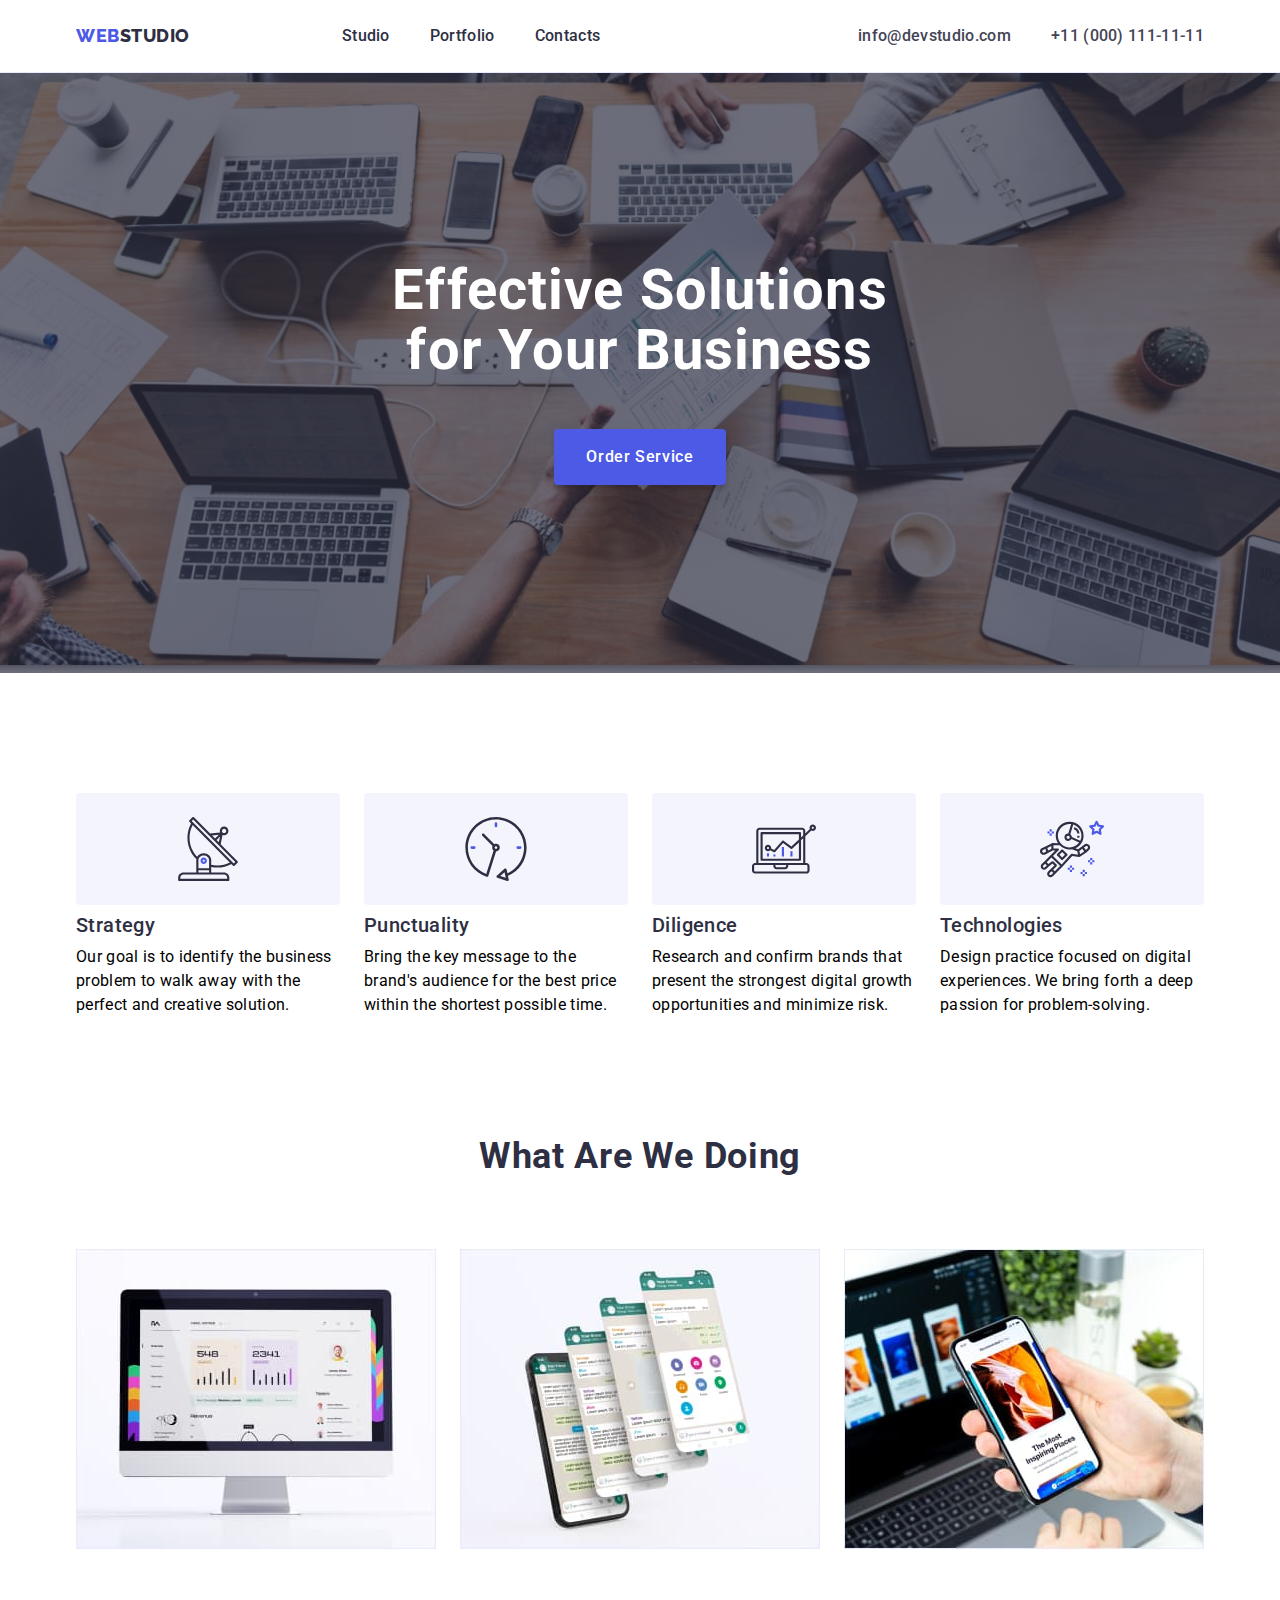
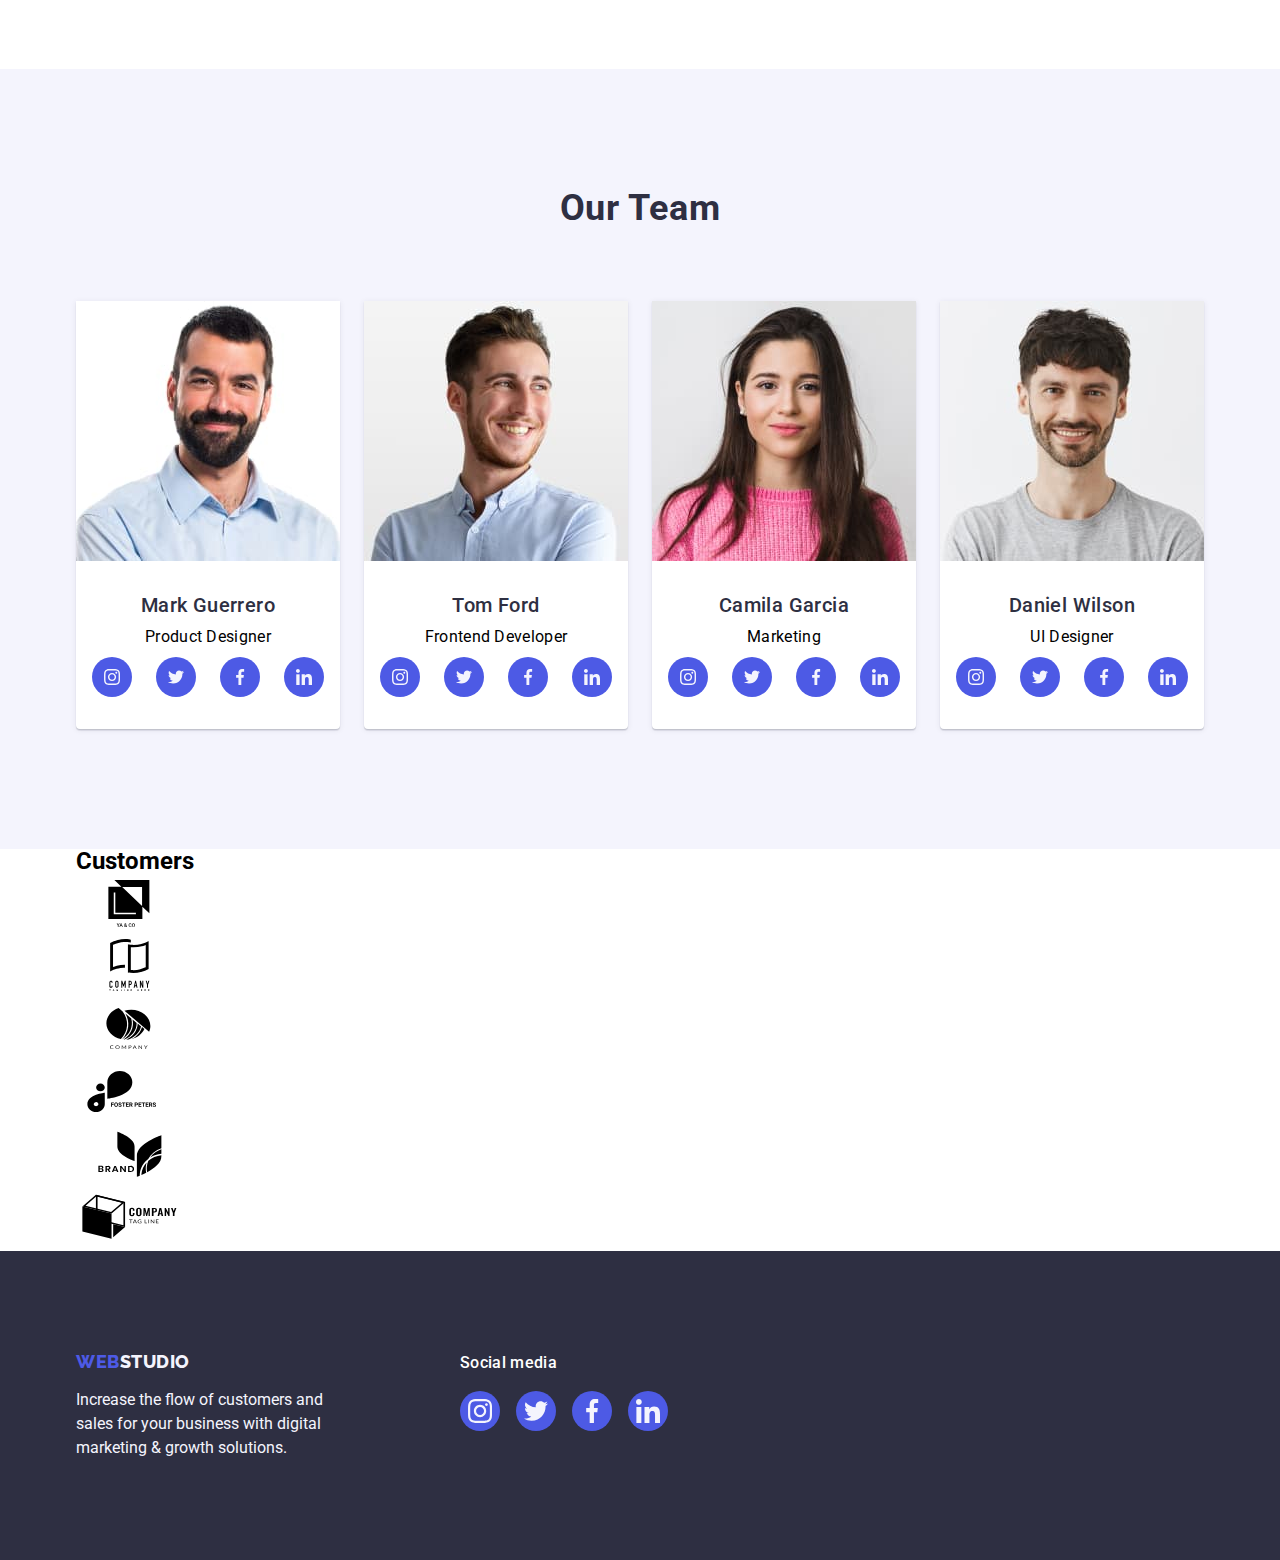
==== index.html @ db2d25ff "Update index.html" ====
<!DOCTYPE html>
<html lang="en">
  <head>
    <meta charset="UTF-8" />
    <meta http-equiv="X-UA-Compatible" content="IE=edge" />
    <meta name="viewport" content="width=device-width, initial-scale=1.0" />
    <title>Main Page</title>
    <!-- Google fonts -->
    <link rel="preconnect" href="https://fonts.googleapis.com" />
    <link rel="preconnect" href="https://fonts.gstatic.com" crossorigin />
    <link
      href="https://fonts.googleapis.com/css2?family=Raleway:wght@400;700&family=Roboto:wght@400;500;700;900&display=swap"
      rel="stylesheet"
    />
    <link
      rel="stylesheet"
      href="https://cdnjs.cloudflare.com/ajax/libs/modern-normalize/1.1.0/modern-normalize.min.css"
    />
    <link rel="stylesheet" href="./css/styles.css" />
  </head>

  <body>
    <!-- Header section -->
    <header class="header">
      <!-- Header section -->
      <div class="container">
        <!-- navigation menu -->
        <nav class="nav">
          <!-- Logo -->
          <a href="./index.html" class="link nav-logo"
            >Web<span class="nav-logo-item">Studio</span>
          </a>
          <ul class="list">
            <li class="list-item">
              <a href="./index.html" class="link nav-link">Studio</a>
            </li>
            <li class="list-item">
              <a href="./portfolio.html" class="link nav-link">Portfolio</a>
            </li>
            <li class="list-item">
              <a href="" class="link nav-link">Contacts</a>
            </li>
          </ul>
        </nav>
        <!-- adress -->
        <address class="address">
          <ul class="list">
            <li class="address-list-item">
              <a href="mailto:info@devstudio.com" class="address-item link"
                >info@devstudio.com</a
              >
            </li>
            <li class="address-list-item">
              <a href="tel:+110001111111" class="address-item link"
                >+11 (000) 111-11-11</a
              >
            </li>
          </ul>
        </address>
      </div>
    </header>

    <!-- main container -->
    <main>
      <!-- Hero section -->
      <section class="hero">
        <div class="container">
          <!-- head -->
          <h1 class="hero-title">Effective Solutions for Your Business</h1>
          <!-- button -->
          <button type="button" class="btn">Order Service</button>
        </div>
      </section>

      <!--  features section -->
      <section class="features">
        <div class="container">
          <h2 class="head-section">features</h2>
          <ul class="list features-description">
            <li class="features-list">
              <div class="features-icon">
                <svg class="icon" width="64" height="64">
                  <use href="./images/icon.svg#icon-antenna"></use>
                </svg>
              </div>
              <h3 class="features-head">Strategy</h3>
              <p class="features-paragraf">
                Our goal is to identify the business problem to walk away with
                the perfect and creative solution.
              </p>
            </li>
            <li class="features-list">
              <div class="features-icon">
                <svg class="icon" width="64" height="64">
                  <use href="./images/icon.svg#icon-clock"></use>
                </svg>
              </div>
              <h3 class="features-head">Punctuality</h3>
              <p class="features-paragraf">
                Bring the key message to the brand's audience for the best price
                within the shortest possible time.
              </p>
            </li>
            <li class="features-list">
              <div class="features-icon">
                <svg class="icon" width="64" height="64">
                  <use href="./images/icon.svg#icon-diagram"></use>
                </svg>
              </div>
              <h3 class="features-head">Diligence</h3>
              <p class="features-paragraf">
                Research and confirm brands that present the strongest digital
                growth opportunities and minimize risk.
              </p>
            </li>
            <li class="features-list">
              <div class="features-icon">
                <svg class="icon" width="64" height="64">
                  <use href="./images/icon.svg#icon-astronaut"></use>
                </svg>
              </div>
              <h3 class="features-head">Technologies</h3>
              <p class="features-paragraf">
                Design practice focused on digital experiences. We bring forth a
                deep passion for problem-solving.
              </p>
            </li>
          </ul>
        </div>
      </section>

      <!-- product section -->
      <section class="product-section">
        <div class="container">
          <h2 class="title product">What are we doing</h2>
          <ul class="list product">
            <li class="product-list-item">
              <img src="./images/main/laptop.jpg" alt="laptop" width="360" />
            </li>
            <li class="product-list-item">
              <img src="./images/main/files.jpg" alt="files" width="360" />
            </li>
            <li class="product-list-item">
              <img src="./images/main/mobile.jpg" alt="mobile" width="360" />
            </li>
          </ul>
        </div>
      </section>

      <!-- team section -->
      <section class="team">
        <div class="container">
          <h2 class="title">Our Team</h2>
          <ul class="list">
            <li class="team-item">
              <img
                src="./images/main/Mark.jpg"
                alt="Mark"
                width="264"
                class="img"
              />
              <div class="team-descr">
                <h3 class="team-title">Mark Guerrero</h3>
                <p class="team-posicion">Product Designer</p>
                <ul class="social-icon-list list">
                  <li class="social-icon-list-item">
                    <a href="" class="link-icon link">
                      <svg class="icon" width="16" height="16">
                        <use href="./images/icon.svg#icon-instagram"></use>
                      </svg>
                    </a>
                  </li>
                  <li class="social-icon-list-item">
                    <a href="" class="link-icon link">
                      <svg class="icon" width="16" height="16">
                        <use href="./images/icon.svg#icon-twitter"></use>
                      </svg>
                    </a>
                  </li>
                  <li class="social-icon-list-item">
                    <a href="" class="link-icon link">
                      <svg class="icon" width="16" height="16">
                        <use href="./images/icon.svg#icon-facebook"></use>
                      </svg>
                    </a>
                  </li>
                  <li class="social-icon-list-item">
                    <a href="" class="link-icon link">
                      <svg class="icon" width="16" height="16">
                        <use href="./images/icon.svg#icon-linkedin"></use>
                      </svg>
                    </a>
                  </li>
                </ul>
              </div>
            </li>
            <li class="team-item">
              <img
                src="./images/main/Tom.jpg"
                alt="Tom"
                width="264"
                class="img"
              />
              <div class="team-descr">
                <h3 class="team-title">Tom Ford</h3>
                <p class="team-posicion">Frontend Developer</p>
                <ul class="social-icon-list list">
                  <li class="social-icon-list-item">
                    <a href="" class="link-icon link">
                      <svg class="icon" width="16" height="16">
                        <use href="./images/icon.svg#icon-instagram"></use>
                      </svg>
                    </a>
                  </li>
                  <li class="social-icon-list-item">
                    <a href="" class="link-icon link">
                      <svg class="icon" width="16" height="16">
                        <use href="./images/icon.svg#icon-twitter"></use>
                      </svg>
                    </a>
                  </li>
                  <li class="social-icon-list-item">
                    <a href="" class="link-icon link">
                      <svg class="icon" width="16" height="16">
                        <use href="./images/icon.svg#icon-facebook"></use>
                      </svg>
                    </a>
                  </li>
                  <li class="social-icon-list-item">
                    <a href="" class="link-icon link">
                      <svg class="icon" width="16" height="16">
                        <use href="./images/icon.svg#icon-linkedin"></use>
                      </svg>
                    </a>
                  </li>
                </ul>
              </div>
            </li>
            <li class="team-item">
              <img
                src="./images/main/Camila.jpg"
                alt="Camila"
                width="264"
                class="img"
              />
              <div class="team-descr">
                <h3 class="team-title">Camila Garcia</h3>
                <p class="team-posicion">Marketing</p>
                <ul class="social-icon-list list">
                  <li class="social-icon-list-item">
                    <a href="" class="link-icon link">
                      <svg class="icon" width="16" height="16">
                        <use href="./images/icon.svg#icon-instagram"></use>
                      </svg>
                    </a>
                  </li>
                  <li class="social-icon-list-item">
                    <a href="" class="link-icon link">
                      <svg class="icon" width="16" height="16">
                        <use href="./images/icon.svg#icon-twitter"></use>
                      </svg>
                    </a>
                  </li>
                  <li class="social-icon-list-item">
                    <a href="" class="link-icon link">
                      <svg class="icon" width="16" height="16">
                        <use href="./images/icon.svg#icon-facebook"></use>
                      </svg>
                    </a>
                  </li>
                  <li class="social-icon-list-item">
                    <a href="" class="link-icon link">
                      <svg class="icon" width="16" height="16">
                        <use href="./images/icon.svg#icon-linkedin"></use>
                      </svg>
                    </a>
                  </li>
                </ul>
              </div>
            </li>
            <li class="team-item">
              <img
                src="./images/main/Daniel.jpg"
                alt="Daniel"
                width="264"
                class="img"
              />
              <div class="team-descr">
                <h3 class="team-title">Daniel Wilson</h3>
                <p class="team-posicion">UI Designer</p>
                <ul class="social-icon-list list">
                  <li class="social-icon-list-item">
                    <a href="" class="link-icon link">
                      <svg class="icon" width="16" height="16">
                        <use href="./images/icon.svg#icon-instagram"></use>
                      </svg>
                    </a>
                  </li>
                  <li class="social-icon-list-item">
                    <a href="" class="link-icon link">
                      <svg class="icon" width="16" height="16">
                        <use href="./images/icon.svg#icon-twitter"></use>
                      </svg>
                    </a>
                  </li>
                  <li class="social-icon-list-item">
                    <a href="" class="link-icon link">
                      <svg class="icon" width="16" height="16">
                        <use href="./images/icon.svg#icon-facebook"></use>
                      </svg>
                    </a>
                  </li>
                  <li class="social-icon-list-item">
                    <a href="" class="link-icon link">
                      <svg class="icon" width="16" height="16">
                        <use href="./images/icon.svg#icon-linkedin"></use>
                      </svg>
                    </a>
                  </li>
                </ul>
              </div>
            </li>
          </ul>
        </div>
      </section>

      <!-- customer section -->
      <section class="customers">
        <div class="container">
          <h2 class="customers-title">Customers</h2>
          <ul class="customers-list list">
            <li class="customers-list-item">
              <a href="" class="customers-link link">
                <svg class="customers-icon" width="104" height="56">
                  <use href="./images/icon.svg#icon-group1" class="icon"></use>
                </svg>
              </a>
            </li>
            <li class="customers-list-item">
              <a href="" class="customers-link link">
                <svg class="customers-icon" width="104" height="56">
                  <use href="./images/icon.svg#icon-group2" class="icon"></use>
                </svg>
              </a>
            </li>
            <li class="customers-list-item">
              <a href="" class="customers-link link">
                <svg class="customers-icon" width="104" height="56">
                  <use href="./images/icon.svg#icon-group3" class="icon"></use>
                </svg>
              </a>
            </li>
            <li class="customers-list-item">
              <a href="" class="customers-link link">
                <svg class="customers-icon" width="104" height="56">
                  <use href="./images/icon.svg#icon-group4" class="icon"></use>
                </svg>
              </a>
            </li>
            <li class="customers-list-item">
              <a href="" class="customers-link link">
                <svg class="customers-icon" width="104" height="56">
                  <use href="./images/icon.svg#icon-group5" class="icon"></use>
                </svg>
              </a>
            </li>
            <li class="customers-list-item">
              <a href="" class="customers-link link">
                <svg class="customers-icon" width="104" height="56">
                  <use href="./images/icon.svg#icon-group6" class="icon"></use>
                </svg>
              </a>
            </li>
          </ul>
        </div>
      </section>
    </main>

    <!-- footer section-->
    <footer class="footer">
      <div class="container">
        <div class="footer-logo-cont">
          <!-- logo -->
          <a href="./index.html" class="link footer-logo"
            >Web<span class="footer-logo-item">Studio</span>
          </a>
          <p class="text">
            Increase the flow of customers and sales for your business with
            digital marketing & growth solutions.
          </p>
        </div>
        <div class="footer-social-cont">
          <p class="footer-social-title">Social media</p>
          <ul class="footer-list list">
            <li class="footer-list-item">
              <a href="" class="footer-social-link">
                <svg class="icon" width="24" height="24">
                  <use href="./images/icon.svg#icon-instagram"></use>
                </svg>
              </a>
            </li>
            <li class="footer-list-item">
              <a href="" class="footer-social-link">
                <svg class="icon" width="24" height="24">
                  <use href="./images/icon.svg#icon-twitter"></use>
                </svg>
              </a>
            </li>
            <li class="footer-list-item">
              <a href="" class="footer-social-link">
                <svg class="icon" width="24" height="24">
                  <use href="./images/icon.svg#icon-facebook"></use>
                </svg>
              </a>
            </li>
            <li class="footer-list-item">
              <a href="" class="footer-social-link">
                <svg class="icon" width="24" height="24">
                  <use href="./images/icon.svg#icon-linkedin"></use>
                </svg>
              </a>
            </li>
          </ul>
        </div>
      </div>
    </footer>
  </body>
</html>
---- css/styles.css ----
:root {
   --text-color: #434455;
   --dark-color: #2e2f42;
   --primary-barnd-color: #4d5ae5;
   --background-color: #ffffff;
   --pressed-state-cl: #404bbf;
   --light-color: #f4f4fd;
   --heder-border-cl: #e7e9fc;
   --social-activ-cl: #31d0aa;
   --border-cl: #8e8f99;
   --castomer-cl: #afb1b8;
}
html {
   box-sizing: border-box;
}
*,
*:before,
*:after {
   box-sizing: inherit;
}

body {
   font-family: "Roboto", sans-serif;
   font-style: normal;
   font-weight: 400;
   font-size: 16px;
   line-height: 24px;
   color: var(--brand-color);
   background-color: var(--background-color);
}
h1,
h2,
h3,
h4,
h5,
h6,
p {
   margin: 0;
}
ul {
   padding: 0;
}

.container {
   width: 1158px;
   padding-left: 15px;
   padding-right: 15px;
   margin: 0 auto;
}

.link {
   text-decoration: none;
}
.list {
   list-style: none;
   margin: 0;
   padding: 0;
}
img {
   display: block;
}
.head-section {
   position: absolute;
   width: 1px;
   height: 1px;
   margin: -1px;
   border: 0;
   padding: 0;
   white-space: nowrap;
   clip-path: inset(100%);
   clip: rect(0 0 0 0);
   overflow: hidden;
}
/* css index html */

/*
|============================
| header section
|============================
*/
.header .container {
   display: flex;
   align-items: center;
   margin: 0 auto 0 auto;
}
.header {
   border-bottom: 1px solid var(--heder-border-cl);
   box-shadow: 0px 2px 1px rgba(46, 47, 66, 0.08), 0px 1px 1px rgba(46, 47, 66, 0.16),
      0px 1px 6px rgba(46, 47, 66, 0.08);
}

.nav-logo {
   font-family: "Raleway", sans-serif;
   font-style: normal;
   font-weight: 800;
   font-size: 18px;
   line-height: 1.17;
   margin-right: 76px;
   letter-spacing: 0.03em;
   text-decoration: none;
   text-transform: uppercase;
   color: var(--primary-barnd-color);
}
.nav-logo-item {
   color: var(--dark-color);
}

.nav {
   display: flex;
   align-items: center;
   margin-right: auto;
   font-weight: 500;
   font-size: 16px;
   line-height: 24px;
}

.nav .list {
   display: flex;
   margin-left: 76px;
   gap: 40px;
}

.nav-link {
   display: flex;
   padding-top: 24px;
   padding-bottom: 24px;
}

.list .link {
   color: var(--dark-color);
   font-weight: 500;
   font-size: 16px;
   line-height: 1.5;
   letter-spacing: 0.02em;
}
.list .link:hover,
.list .link:focus {
   color: var(--pressed-state-cl);
}

.address {
   font-style: normal;
}
.address-item.link {
   color: var(--text-color);
}
.address .list {
   display: flex;
   gap: 40px;
}
.address-item:hover,
.address-item:focus {
   color: var(--pressed-state-cl);
}
/*
|============================
| hero section
|============================
*/
.hero {
   padding: 188px 0;
   max-width: 1440px;
   min-height: 600px;
   margin: 0 auto;
   text-align: center;
   background-color: var(--dark-color);
   background-image: linear-gradient(rgba(46, 47, 66, 0.7), rgba(46, 47, 66, 0.7)),
      url("../images/main/people-office.jpg");
   background-position: center;
   background-size: cover;
   background-repeat: no-repeat;
}
.hero-title {
   font-family: "Roboto";
   font-style: normal;
   font-weight: 700;
   font-size: 56px;
   letter-spacing: 0.02em;
   line-height: 1.07;
   max-width: 496px;
   text-align: center;
   margin-bottom: 48px;
   margin-left: auto;
   margin-right: auto;
   color: var(--background-color);
}

.btn {
   font-family: "Roboto", sans-serif;
   font-weight: 500;
   font-size: 16px;
   line-height: 1.5;
   letter-spacing: 0.04em;
   display: block;
   margin: 0 auto;
   border-radius: 4px;
   padding: 16px 32px;
   min-width: 169px;
   height: 56px;
   box-shadow: 0px 4px 4px rgba(0, 0, 0, 0.15);
   border: none;
   color: var(--background-color);
   background-color: var(--primary-barnd-color);
   cursor: pointer;
}

.btn:hover,
.btn:focus {
   background-color: var(--pressed-state-cl);
}

/*
|============================
| features section
|============================
*/
.features {
   padding: 120px 0;
}
.features-icon {
   display: flex;
   align-items: center;
   justify-content: center;
   width: 264px;
   height: 112px;
   margin: 0 0 8px 0;

   background: var(--light-color);
   border-radius: 4px;
}
.features-icon .icon {
   width: 64px;
   height: 64px;
   justify-content: center;
}
.features-head {
   font-weight: 500;
   font-size: 20px;
   line-height: 1.2;
   letter-spacing: 0.02em;
   margin-bottom: 8px;
   color: var(--dark-color);
}
.features-paragraf {
   letter-spacing: 0.02em;
}
.features-description {
   display: flex;
   gap: 24px;
}
.features-list {
   flex-basis: calc((100% - 72px) / 4);
}
.features-list:nth-last-child() {
   margin-right: 0;
}
.features-list {
   width: calc((100% - 72px) / 4);
}
/*
|============================
| product section
|============================
*/
.product-section {
   padding-bottom: 120px;
}
.title {
   font-family: "Roboto";
   font-style: normal;
   font-weight: 700;
   font-size: 36px;
   line-height: 1.11;
   text-align: center;
   letter-spacing: 0.02em;
   text-transform: capitalize;
   margin-bottom: 72px;
   color: var(--dark-color);
}
.list.product {
   display: flex;
   gap: 24px;
}
.title.product {
   margin-bottom: 72px;
}

/*
|============================
| team section
|============================
*/
.team {
   padding: 120px 0;

   background-color: var(--light-color);
}

.team .list {
   display: flex;
   gap: 24px;
}

.team-item {
   flex-basis: calc((100% - 72px) / 4);

   box-shadow: 0px 1px 6px rgba(46, 47, 66, 0.08), 0px 1px 1px rgba(46, 47, 66, 0.16),
      0px 2px 1px rgba(46, 47, 66, 0.08);
   border-radius: 0px 0px 4px 4px;
   background-color: var(--background-color);
}

.team-title {
   font-family: "Roboto";
   font-style: normal;
   font-weight: 500;
   font-size: 20px;
   line-height: 24px;
   text-align: center;
   letter-spacing: 0.02em;
   margin-bottom: 8px;

   color: var(--dark-color);
}

.team-posicion {
   font-family: "Roboto";
   font-style: normal;
   font-weight: 400;
   font-size: 16px;
   line-height: 24px;
   text-align: center;
   letter-spacing: 0.02em;
   margin-bottom: 8px;
}

.team-descr {
   padding: 32px 0;
   border-radius: 0px 0px 4px 4px;
}

/* icons */

.social-icon-list {
   display: flex;
   justify-content: center;
   gap: 24px;
}
.social-icon-list-item {
   width: 40px;
   height: 40px;
}

.link-icon {
   display: flex;
   width: 100%;
   height: 100%;

   align-items: center;
   justify-content: center;

   background-color: var(--primary-barnd-color);

   border-radius: 50%;
}
.link-icon:hover,
.link-icon:focus {
   background-color: var(--pressed-state-cl);
}

.link-icon .icon {
   fill: var(--light-color);
}
/*
|============================
| customer section
|============================
*/

/*
|============================
| footer section
|============================
*/

.footer {
   padding: 100px 0;

   background-color: var(--dark-color);
}
.footer .container {
   display: flex;
   align-items: baseline;
   gap: 120px;
}
.footer-logo {
   display: inline-block;
   align-items: center;
   letter-spacing: 0.03em;
   text-decoration: none;
   text-transform: uppercase;
   margin-bottom: 16px;

   font-family: "Raleway", sans-serif;
   font-style: normal;
   font-weight: 800;
   font-size: 18px;
   line-height: 1.17;

   color: var(--primary-barnd-color);
}
.footer-logo-item,
.footer .text {
   color: var(--light-color);
}

.footer .text {
   width: 264px;
}

.footer-social-title {
   font-family: "Roboto";
   font-style: normal;
   font-weight: 500;
   font-size: 16px;
   line-height: 1.5;
   /* identical to box height, or 150% */

   letter-spacing: 0.02em;

   margin-bottom: 16px;

   /* WHITE */

   color: var(--background-color);
}
.footer-list {
   display: flex;
   gap: 16px;
}
.footer-list-item {
   width: 40px;
   height: 40px;
}
.footer-social-link {
   display: flex;
   width: 100%;
   height: 100%;
   border-radius: 50%;
   background-color: var(--primary-barnd-color);
   align-items: center;
   justify-content: center;
   background-size: cover;
}
.footer-social-link:hover,
.footer-social-link:focus {
   background-color: var(--social-activ-cl);
}
.footer .icon {
   fill: var(--light-color);
}

/*
   |============================
   | portfolio page
   |============================
 */
.section-portfolio {
   padding: 96px 0 120px;
}

/* filter */
.portfolio-btn {
   display: flex;
   flex-direction: row;
   justify-content: center;
   align-items: center;
   padding: 12px 24px;

   background: var(--light-color);
   color: var(--primary-barnd-color);
   border: 1px solid var(--heder-border-cl);
   border-radius: 4px;
   cursor: pointer;
}

.portfolio-btn:hover,
.portfolio-btn:focus {
   color: var(--background-color);
   background-color: var(--pressed-state-cl);
   border: 1px solid transparent;
   box-shadow: 0px 3px 1px rgba(0, 0, 0, 0.1), 0px 2px 1px rgba(0, 0, 0, 0.08), 0px 2px 2px rgba(0, 0, 0, 0.12);
}
.list.filter {
   display: flex;
   justify-content: center;
   gap: 24px;
   margin-bottom: 72px;
}

/* product */
.portfolio-title {
   margin-bottom: 8px;
   font-weight: 500;
   font-size: 20px;
   line-height: 1.2;
   letter-spacing: 0.02em;

   color: var(--dark-color);
}
.portfolio-text {
   font-size: 16px;
   line-height: 1.5;
   letter-spacing: 0.02em;
   color: var(--dark-color);
   margin-bottom: 8px;
}
/* Cards */

.list.cards {
   display: flex;
   flex-wrap: wrap;
   column-gap: 24px;
   row-gap: 48px;
}
.card {
   width: 360px;

   background: #ffffff;
}
.card .link {
   display: block;
}
.card .link:hover,
.card .link:focus {
   box-shadow: 0px 1px 6px rgba(46, 47, 66, 0.08), 0px 1px 1px rgba(46, 47, 66, 0.16),
      0px 2px 1px rgba(46, 47, 66, 0.08);
}

.card-categories {
   padding: 32px 16px;
   border: 1px solid #e7e9fc;
   border-top: none;
}
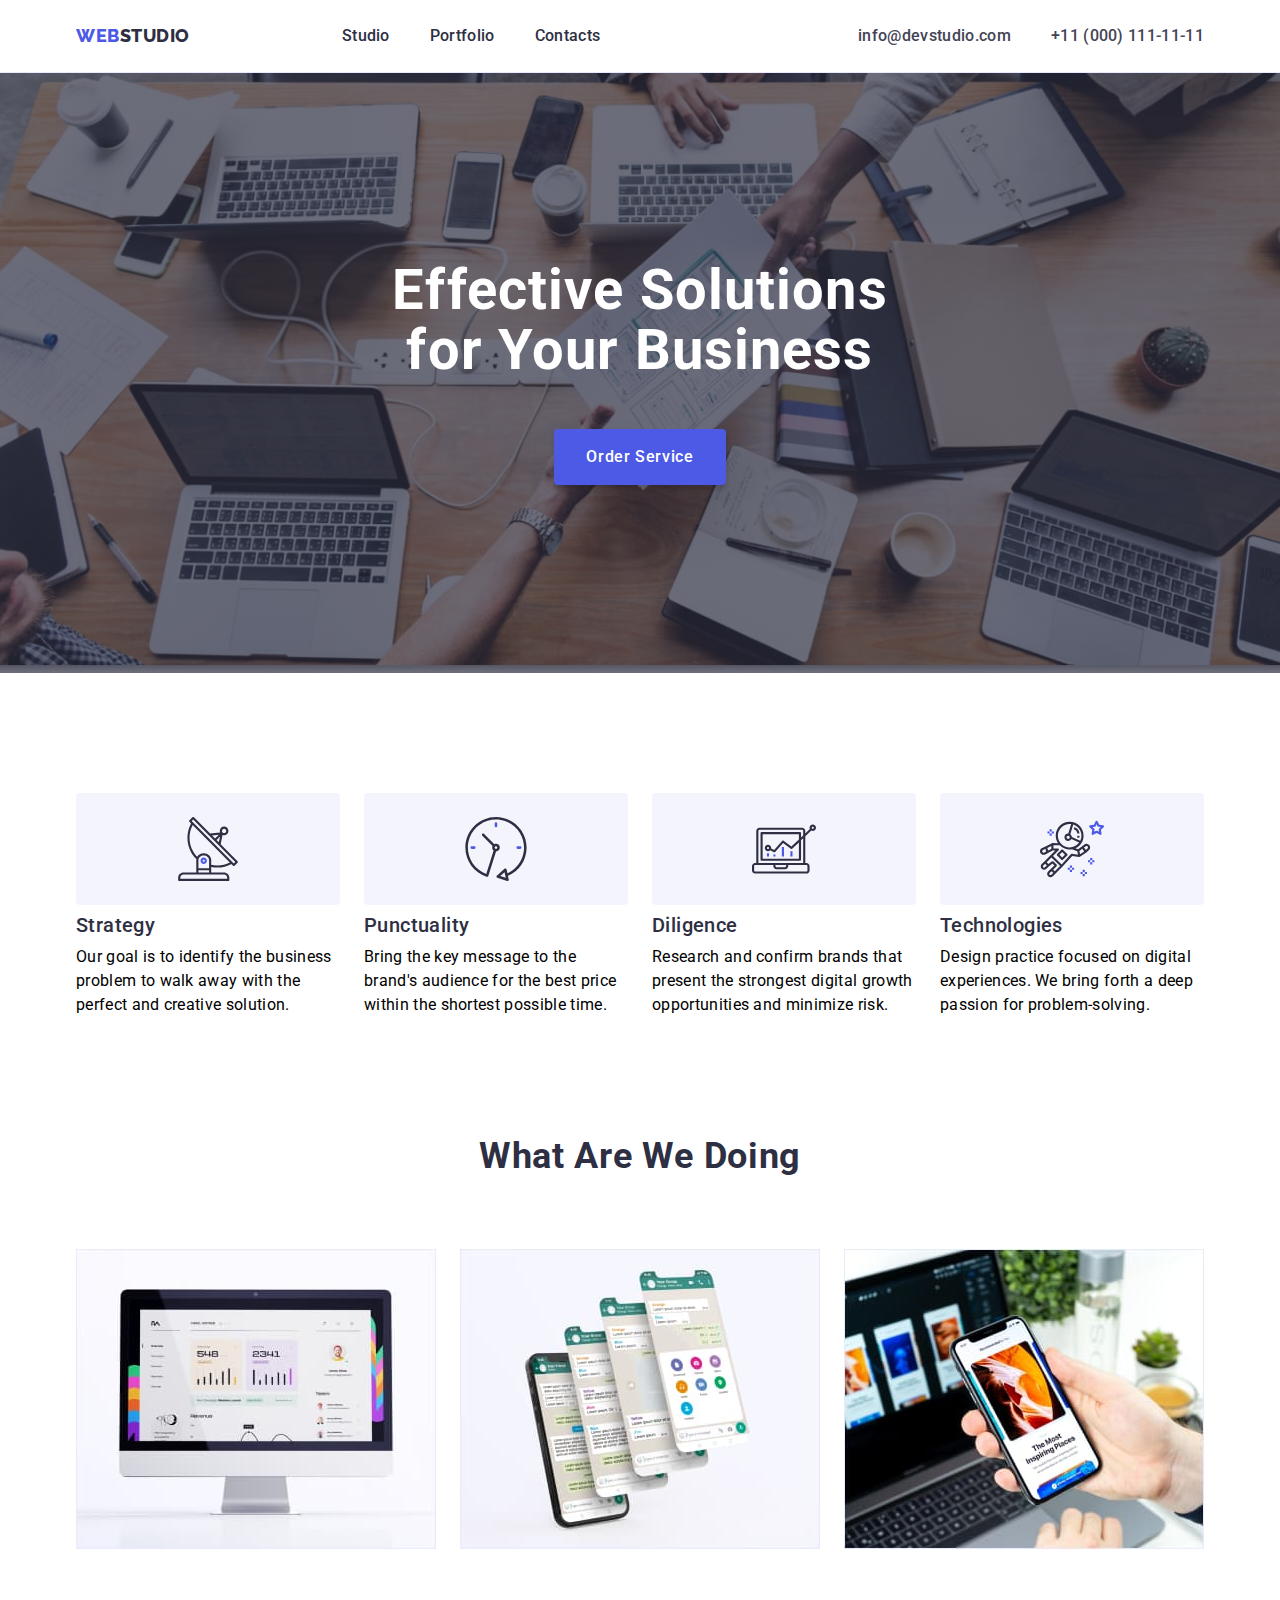
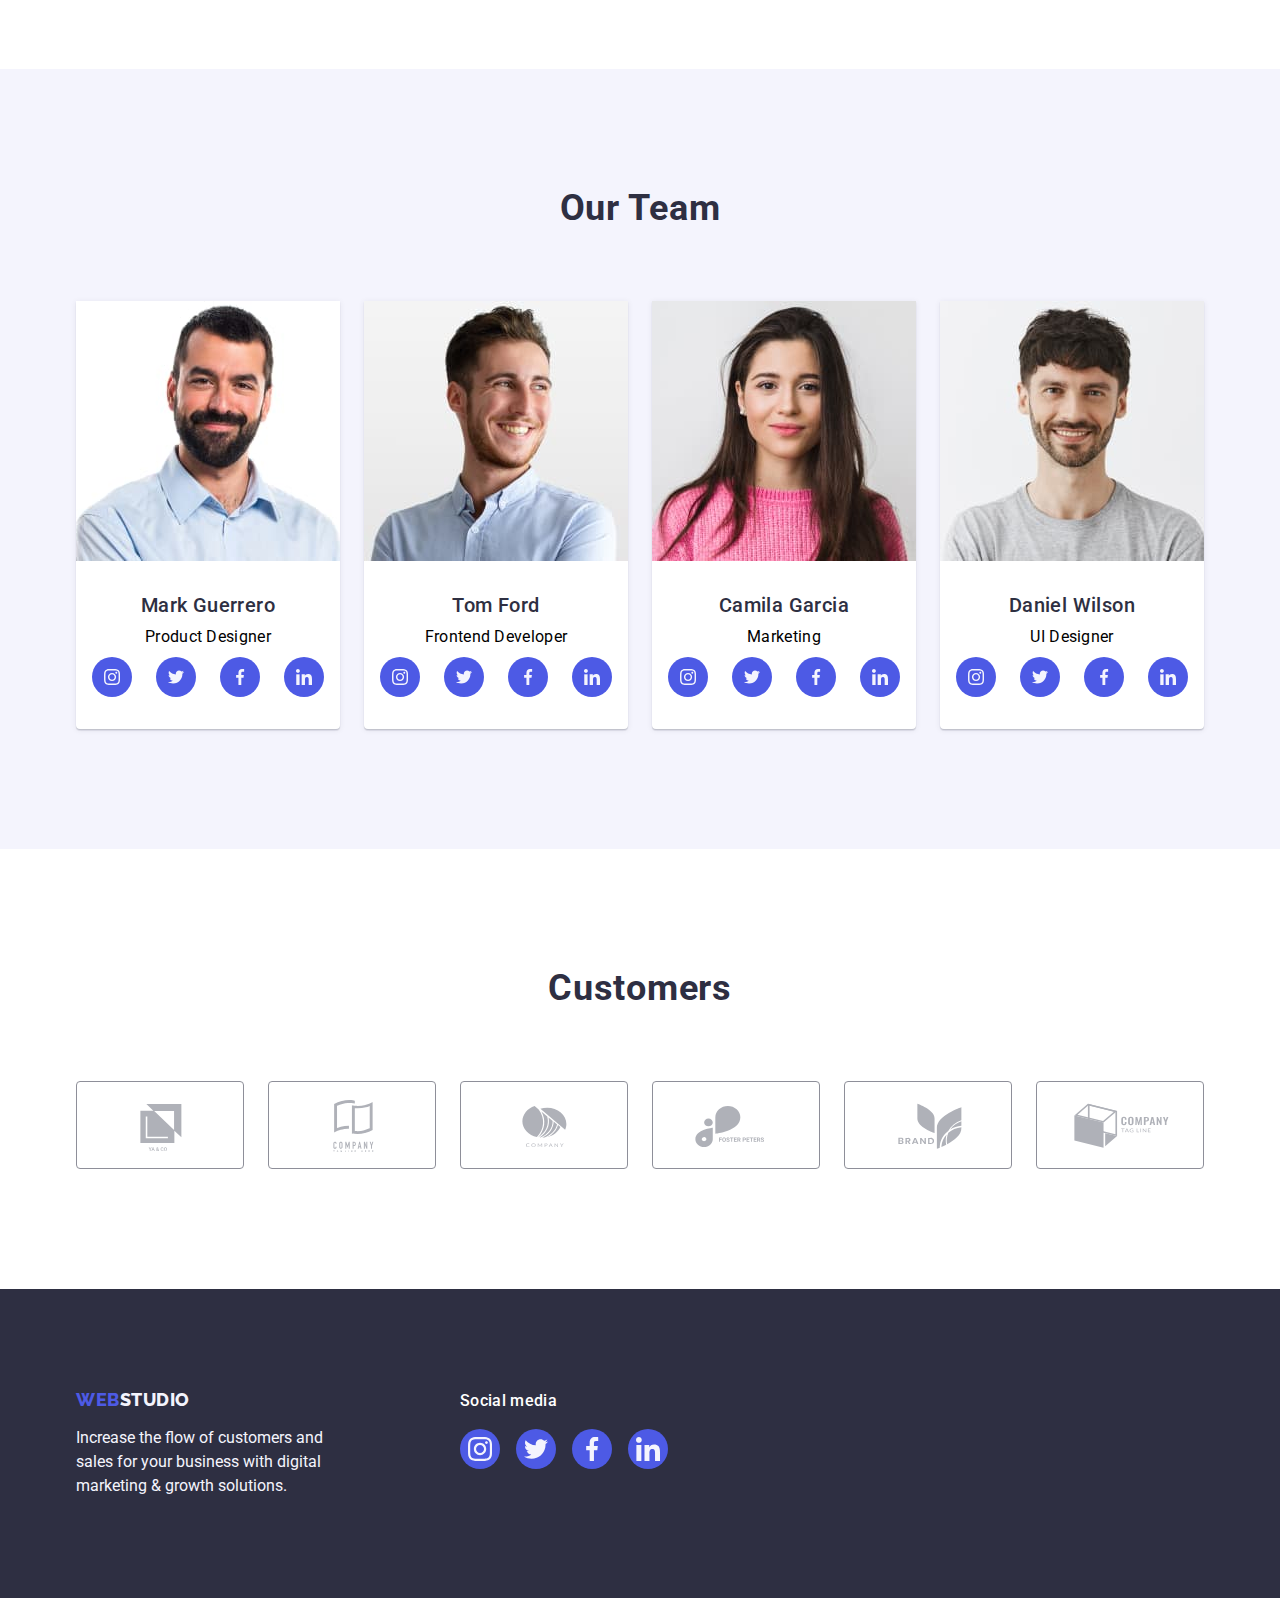
==== commit 9ce087b5: "Customer link" ====
--- a/index.html
+++ b/index.html
@@ -330,42 +330,42 @@
           <h2 class="customers-title">Customers</h2>
           <ul class="customers-list list">
             <li class="customers-list-item">
-              <a href="" class="customers-link link">
+              <a href="" class="customers-link">
                 <svg class="customers-icon" width="104" height="56">
                   <use href="./images/icon.svg#icon-group1" class="icon"></use>
                 </svg>
               </a>
             </li>
             <li class="customers-list-item">
-              <a href="" class="customers-link link">
+              <a href="" class="customers-link">
                 <svg class="customers-icon" width="104" height="56">
                   <use href="./images/icon.svg#icon-group2" class="icon"></use>
                 </svg>
               </a>
             </li>
             <li class="customers-list-item">
-              <a href="" class="customers-link link">
+              <a href="" class="customers-link">
                 <svg class="customers-icon" width="104" height="56">
                   <use href="./images/icon.svg#icon-group3" class="icon"></use>
                 </svg>
               </a>
             </li>
             <li class="customers-list-item">
-              <a href="" class="customers-link link">
+              <a href="" class="customers-link">
                 <svg class="customers-icon" width="104" height="56">
                   <use href="./images/icon.svg#icon-group4" class="icon"></use>
                 </svg>
               </a>
             </li>
             <li class="customers-list-item">
-              <a href="" class="customers-link link">
+              <a href="" class="customers-link">
                 <svg class="customers-icon" width="104" height="56">
                   <use href="./images/icon.svg#icon-group5" class="icon"></use>
                 </svg>
               </a>
             </li>
             <li class="customers-list-item">
-              <a href="" class="customers-link link">
+              <a href="" class="customers-link">
                 <svg class="customers-icon" width="104" height="56">
                   <use href="./images/icon.svg#icon-group6" class="icon"></use>
                 </svg>
--- a/css/styles.css
+++ b/css/styles.css
@@ -8,7 +8,7 @@
    --heder-border-cl: #e7e9fc;
    --social-activ-cl: #31d0aa;
    --border-cl: #8e8f99;
-   --castomer-cl: #afb1b8;
+   --customer-cl: #afb1b8;
 }
 html {
    box-sizing: border-box;
@@ -376,7 +376,61 @@
 | customer section
 |============================
 */
-
+.customers {
+   padding: 120px 0;
+   text-align: center;
+}
+
+.customers-title {
+   font-family: "Roboto";
+   font-style: normal;
+   font-weight: 700;
+   font-size: 36px;
+   line-height: 1.1;
+
+   margin-bottom: 72px;
+
+   letter-spacing: 0.02em;
+
+   color: var(--dark-color);
+}
+.customers-list {
+   display: flex;
+   gap: 24px;
+   justify-content: center;
+}
+
+.customers-list-item {
+   width: 168px;
+   height: 88px;
+}
+
+.customers-link {
+   color: var(--customer-cl);
+
+   font-weight: 500;
+   font-size: 16px;
+   line-height: 1.5;
+   letter-spacing: 0.02em;
+
+   height: 100%;
+
+   border: 1px solid var(--border-cl);
+   border-radius: 4px;
+
+   display: flex;
+   justify-content: center;
+   align-items: center;
+}
+.customers-icon {
+   fill: currentColor;
+}
+
+.customers-link:hover,
+.customers-link:focus {
+   border-color: var(--pressed-state-cl);
+   color: var(--pressed-state-cl);
+}
 /*
 |============================
 | footer section
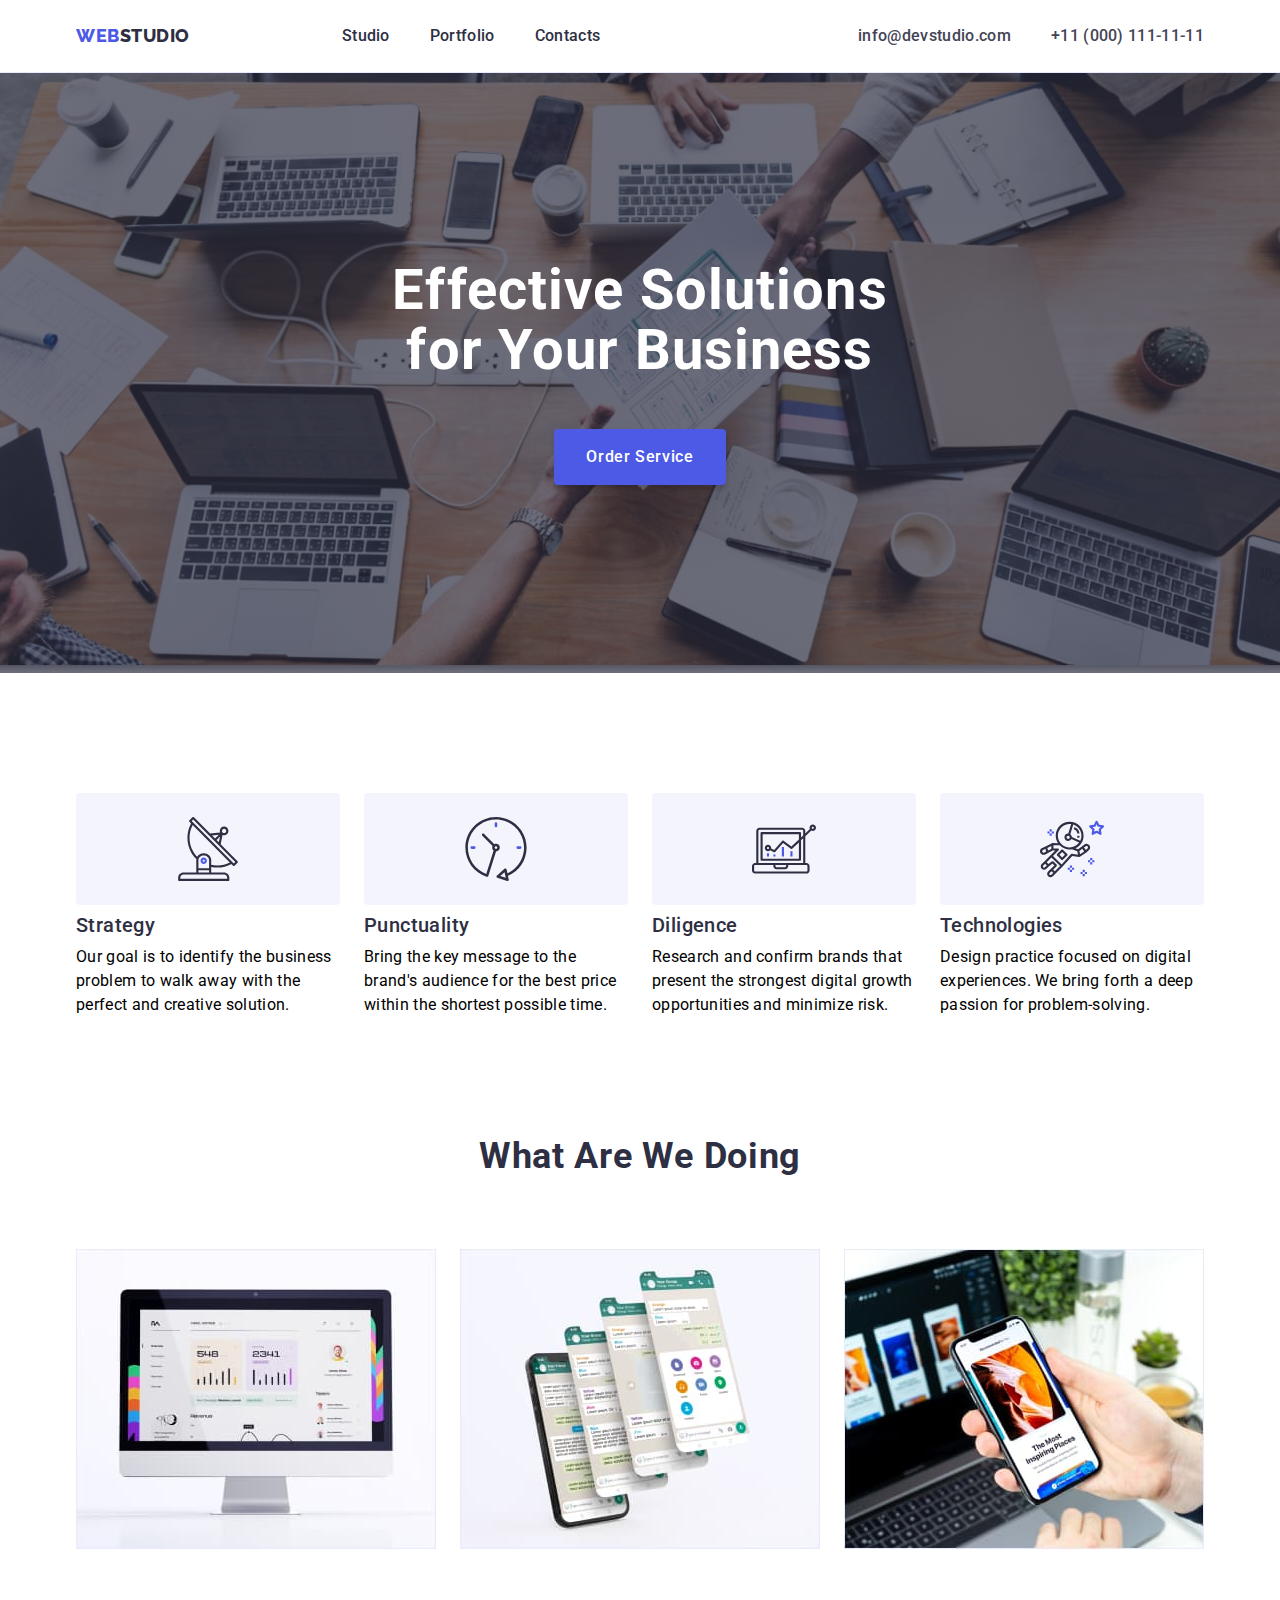
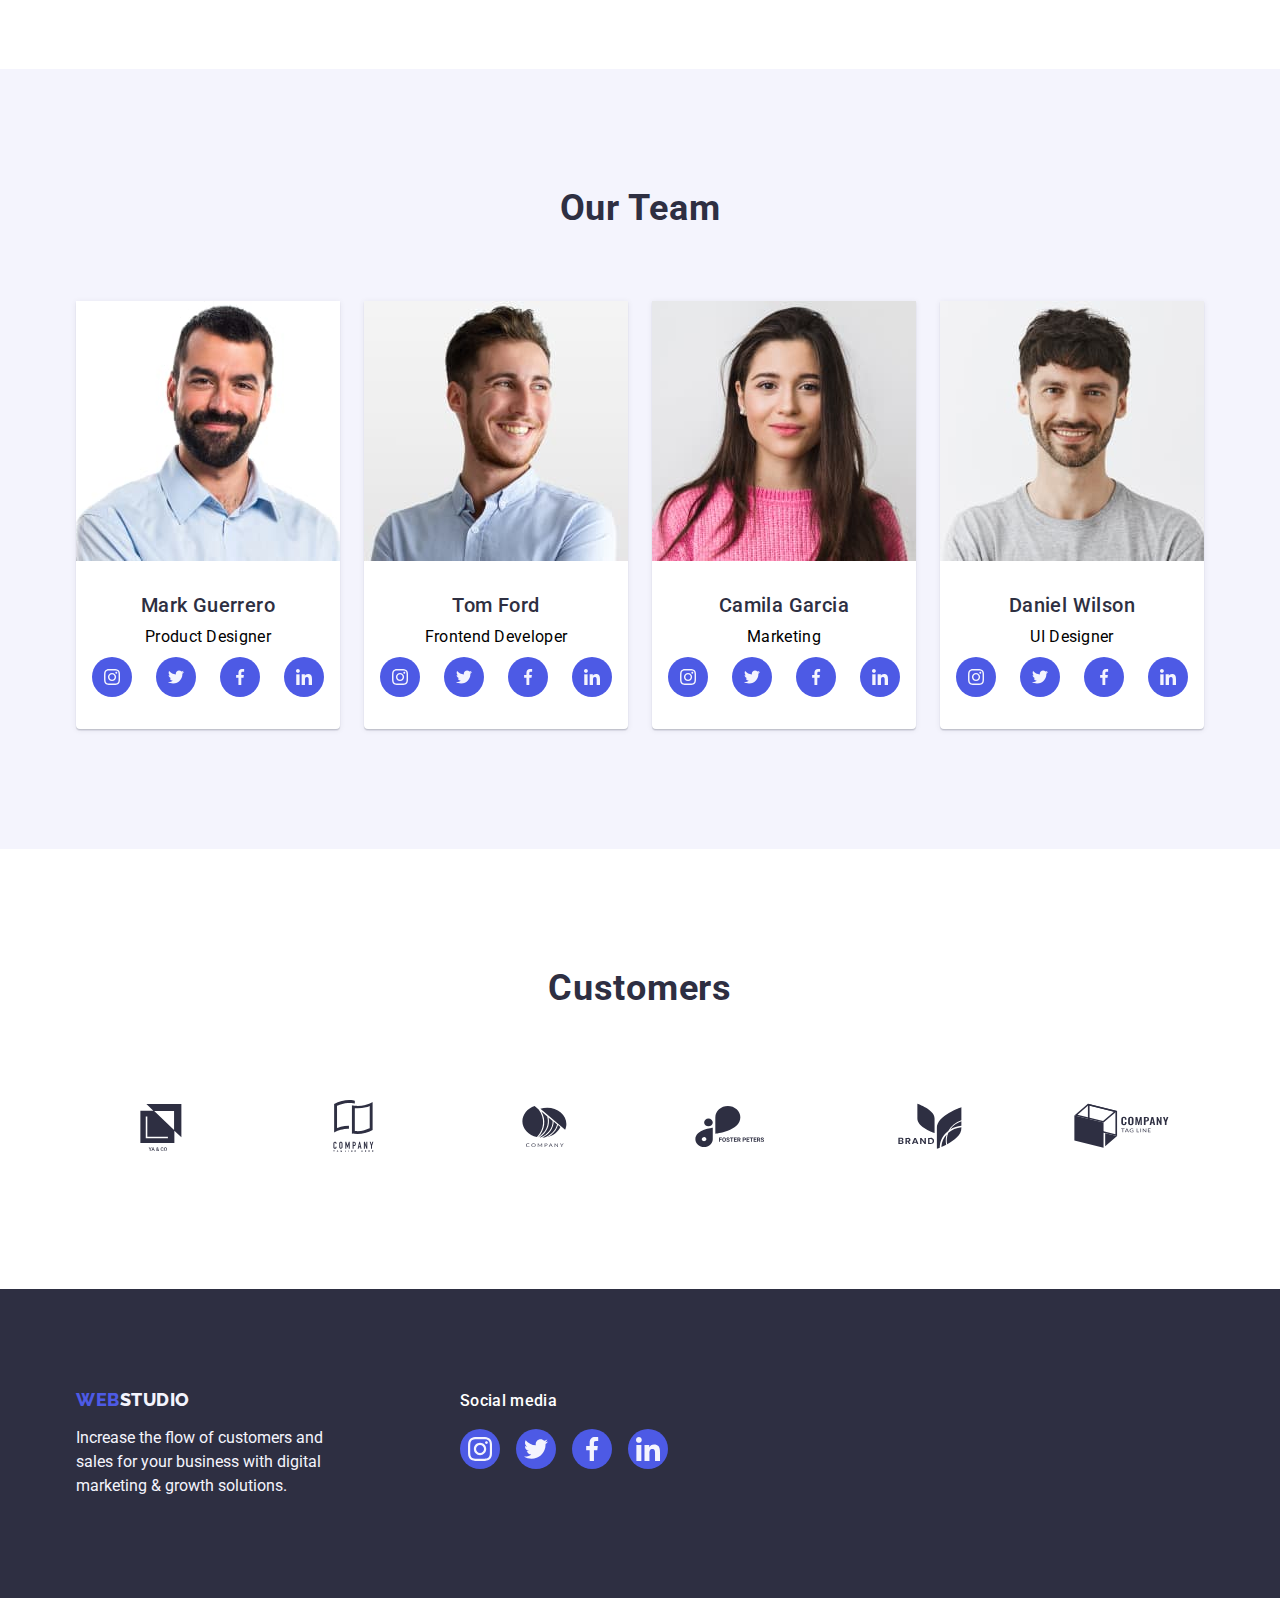
==== commit d7ee3369: "!!!" ====
--- a/index.html
+++ b/index.html
@@ -330,42 +330,42 @@
           <h2 class="customers-title">Customers</h2>
           <ul class="customers-list list">
             <li class="customers-list-item">
-              <a href="" class="customers-link">
+              <a href="" class="customers-link link">
                 <svg class="customers-icon" width="104" height="56">
                   <use href="./images/icon.svg#icon-group1" class="icon"></use>
                 </svg>
               </a>
             </li>
             <li class="customers-list-item">
-              <a href="" class="customers-link">
+              <a href="" class="customers-link link">
                 <svg class="customers-icon" width="104" height="56">
                   <use href="./images/icon.svg#icon-group2" class="icon"></use>
                 </svg>
               </a>
             </li>
             <li class="customers-list-item">
-              <a href="" class="customers-link">
+              <a href="" class="customers-link link">
                 <svg class="customers-icon" width="104" height="56">
                   <use href="./images/icon.svg#icon-group3" class="icon"></use>
                 </svg>
               </a>
             </li>
             <li class="customers-list-item">
-              <a href="" class="customers-link">
+              <a href="" class="customers-link link">
                 <svg class="customers-icon" width="104" height="56">
                   <use href="./images/icon.svg#icon-group4" class="icon"></use>
                 </svg>
               </a>
             </li>
             <li class="customers-list-item">
-              <a href="" class="customers-link">
+              <a href="" class="customers-link link">
                 <svg class="customers-icon" width="104" height="56">
                   <use href="./images/icon.svg#icon-group5" class="icon"></use>
                 </svg>
               </a>
             </li>
             <li class="customers-list-item">
-              <a href="" class="customers-link">
+              <a href="" class="customers-link link">
                 <svg class="customers-icon" width="104" height="56">
                   <use href="./images/icon.svg#icon-group6" class="icon"></use>
                 </svg>
--- a/css/styles.css
+++ b/css/styles.css
@@ -408,14 +408,9 @@
 .customers-link {
    color: var(--customer-cl);
 
-   font-weight: 500;
-   font-size: 16px;
-   line-height: 1.5;
-   letter-spacing: 0.02em;
-
    height: 100%;
 
-   border: 1px solid var(--border-cl);
+   border: 1px solid var(--border-cl) important;
    border-radius: 4px;
 
    display: flex;
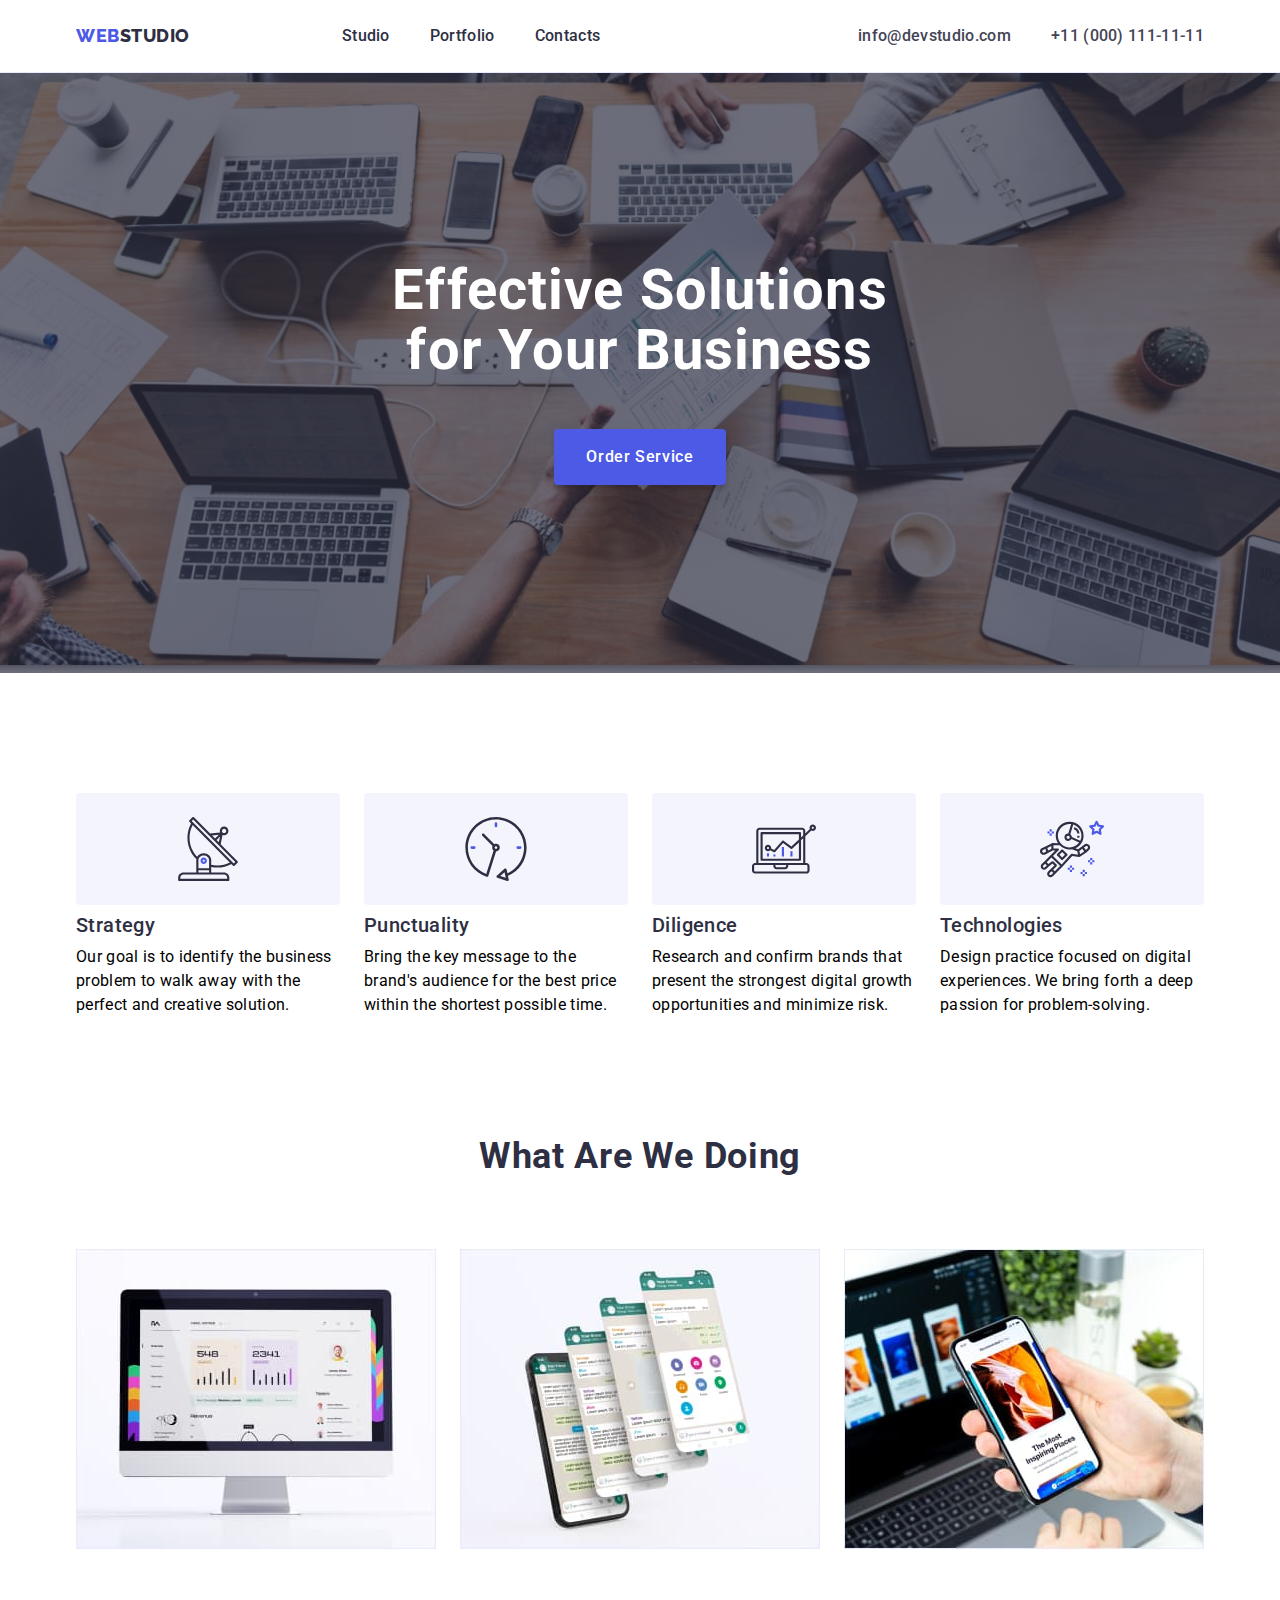
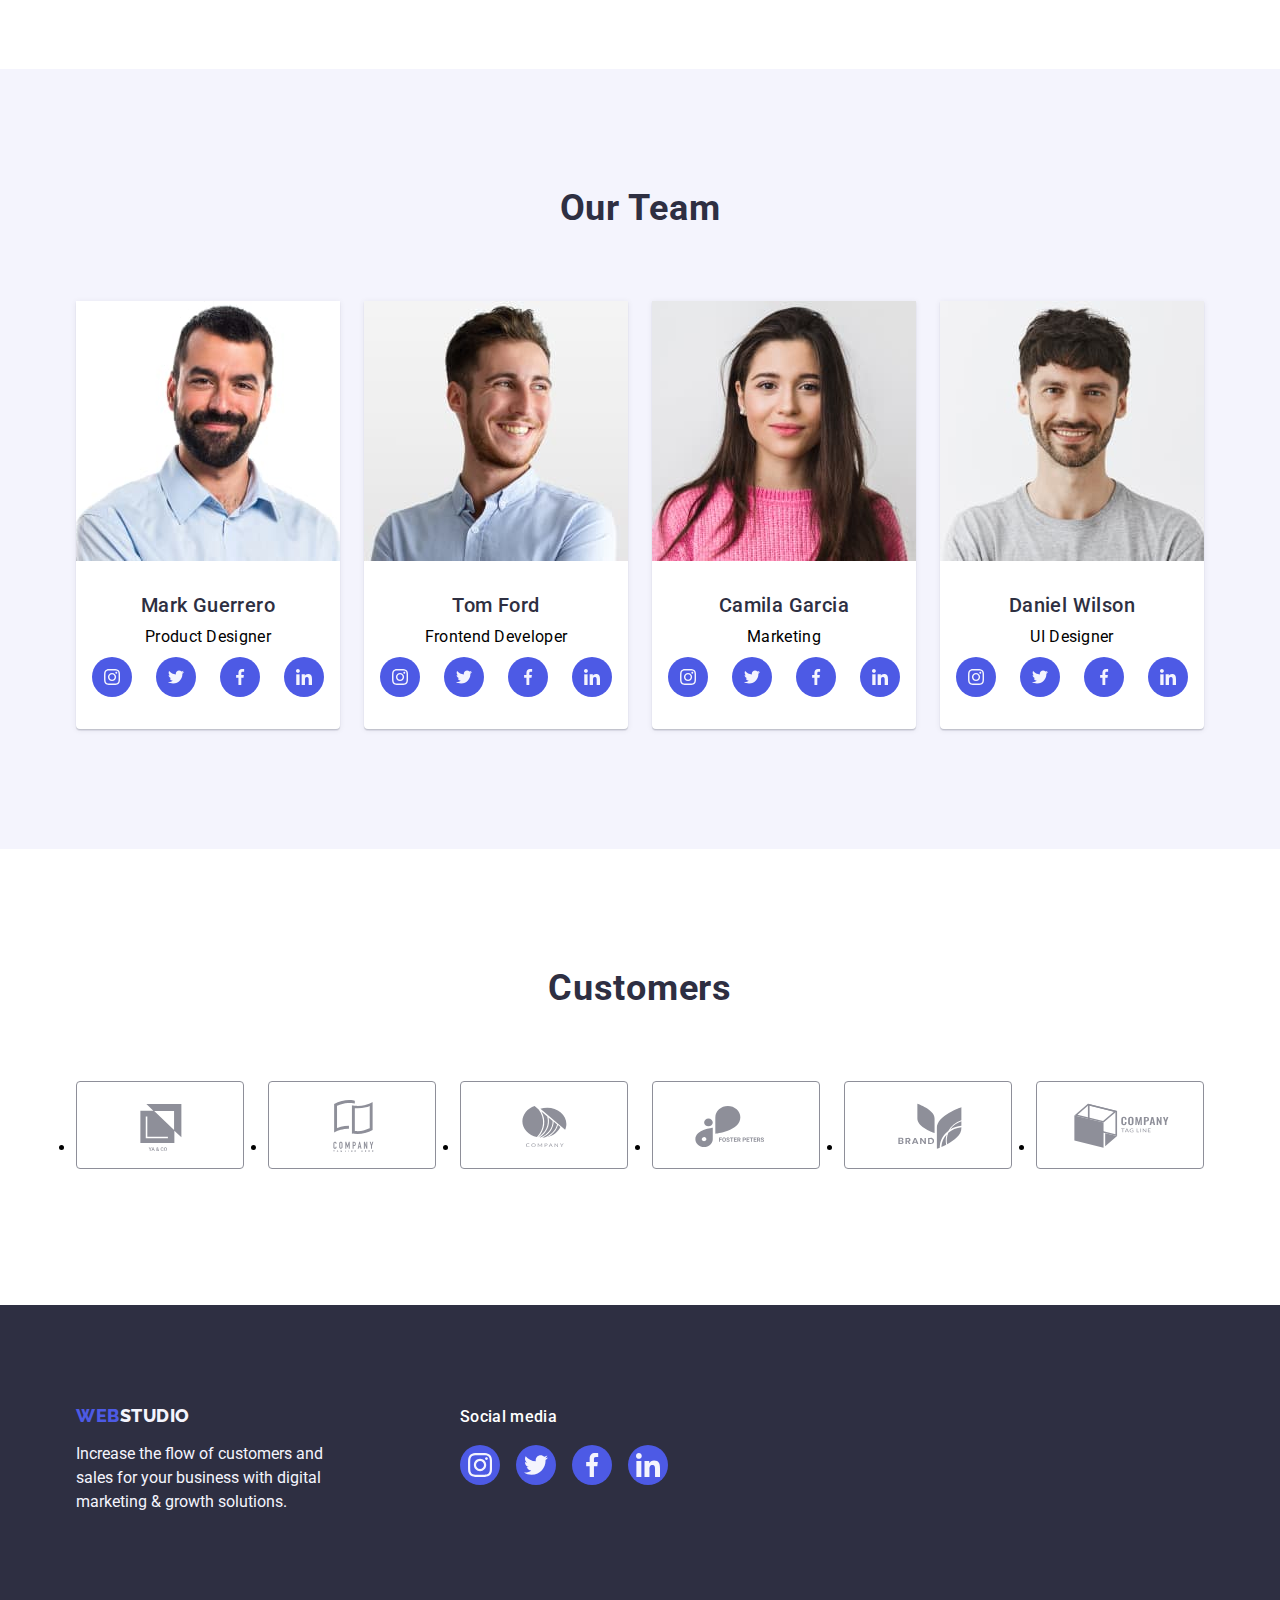
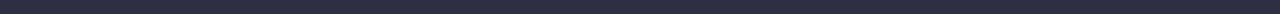
==== commit 5845c04c: "Update index.html" ====
--- a/index.html
+++ b/index.html
@@ -328,7 +328,7 @@
       <section class="customers">
         <div class="container">
           <h2 class="customers-title">Customers</h2>
-          <ul class="customers-list list">
+          <ul class="customers-list link">
             <li class="customers-list-item">
               <a href="" class="customers-link link">
                 <svg class="customers-icon" width="104" height="56">
--- a/css/styles.css
+++ b/css/styles.css
@@ -406,11 +406,11 @@
 }
 
 .customers-link {
-   color: var(--customer-cl);
+   color: var(--border-cl);
 
    height: 100%;
 
-   border: 1px solid var(--border-cl) important;
+   border: 1px solid var(--border-cl);
    border-radius: 4px;
 
    display: flex;
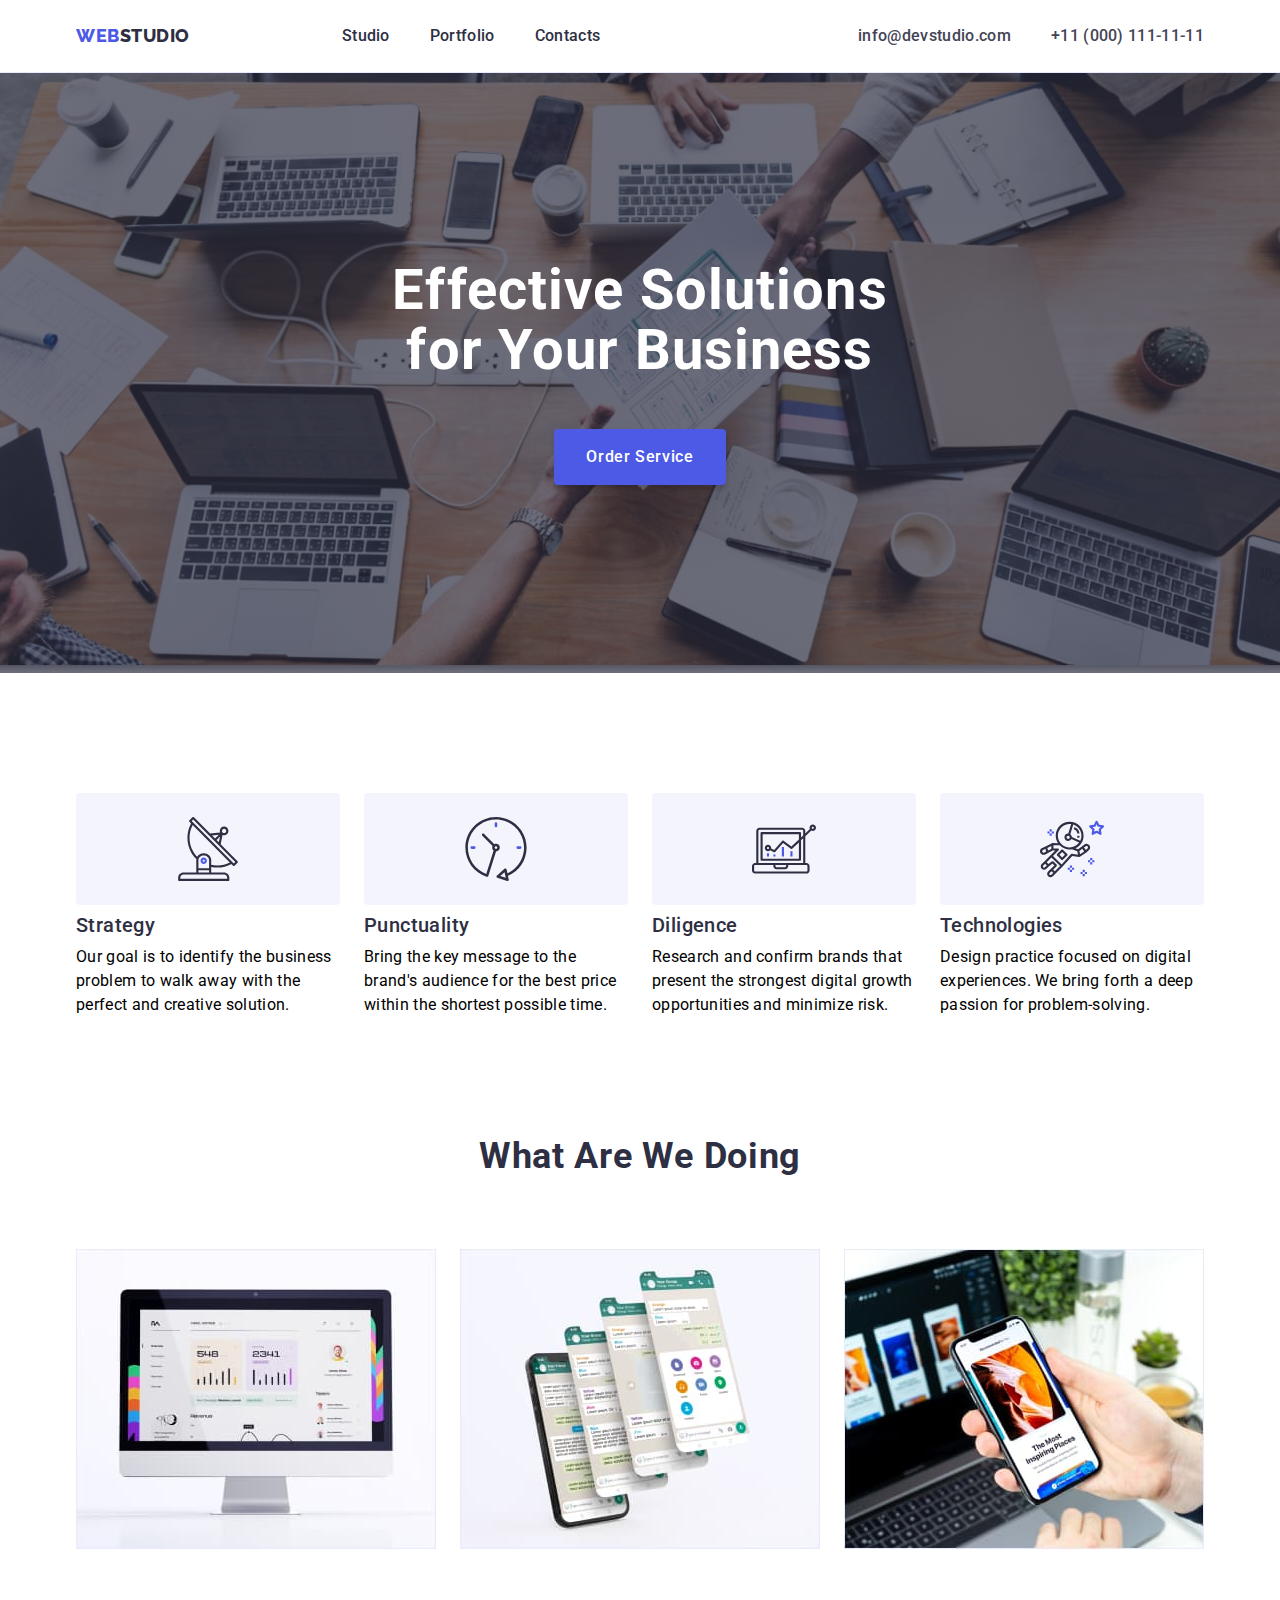
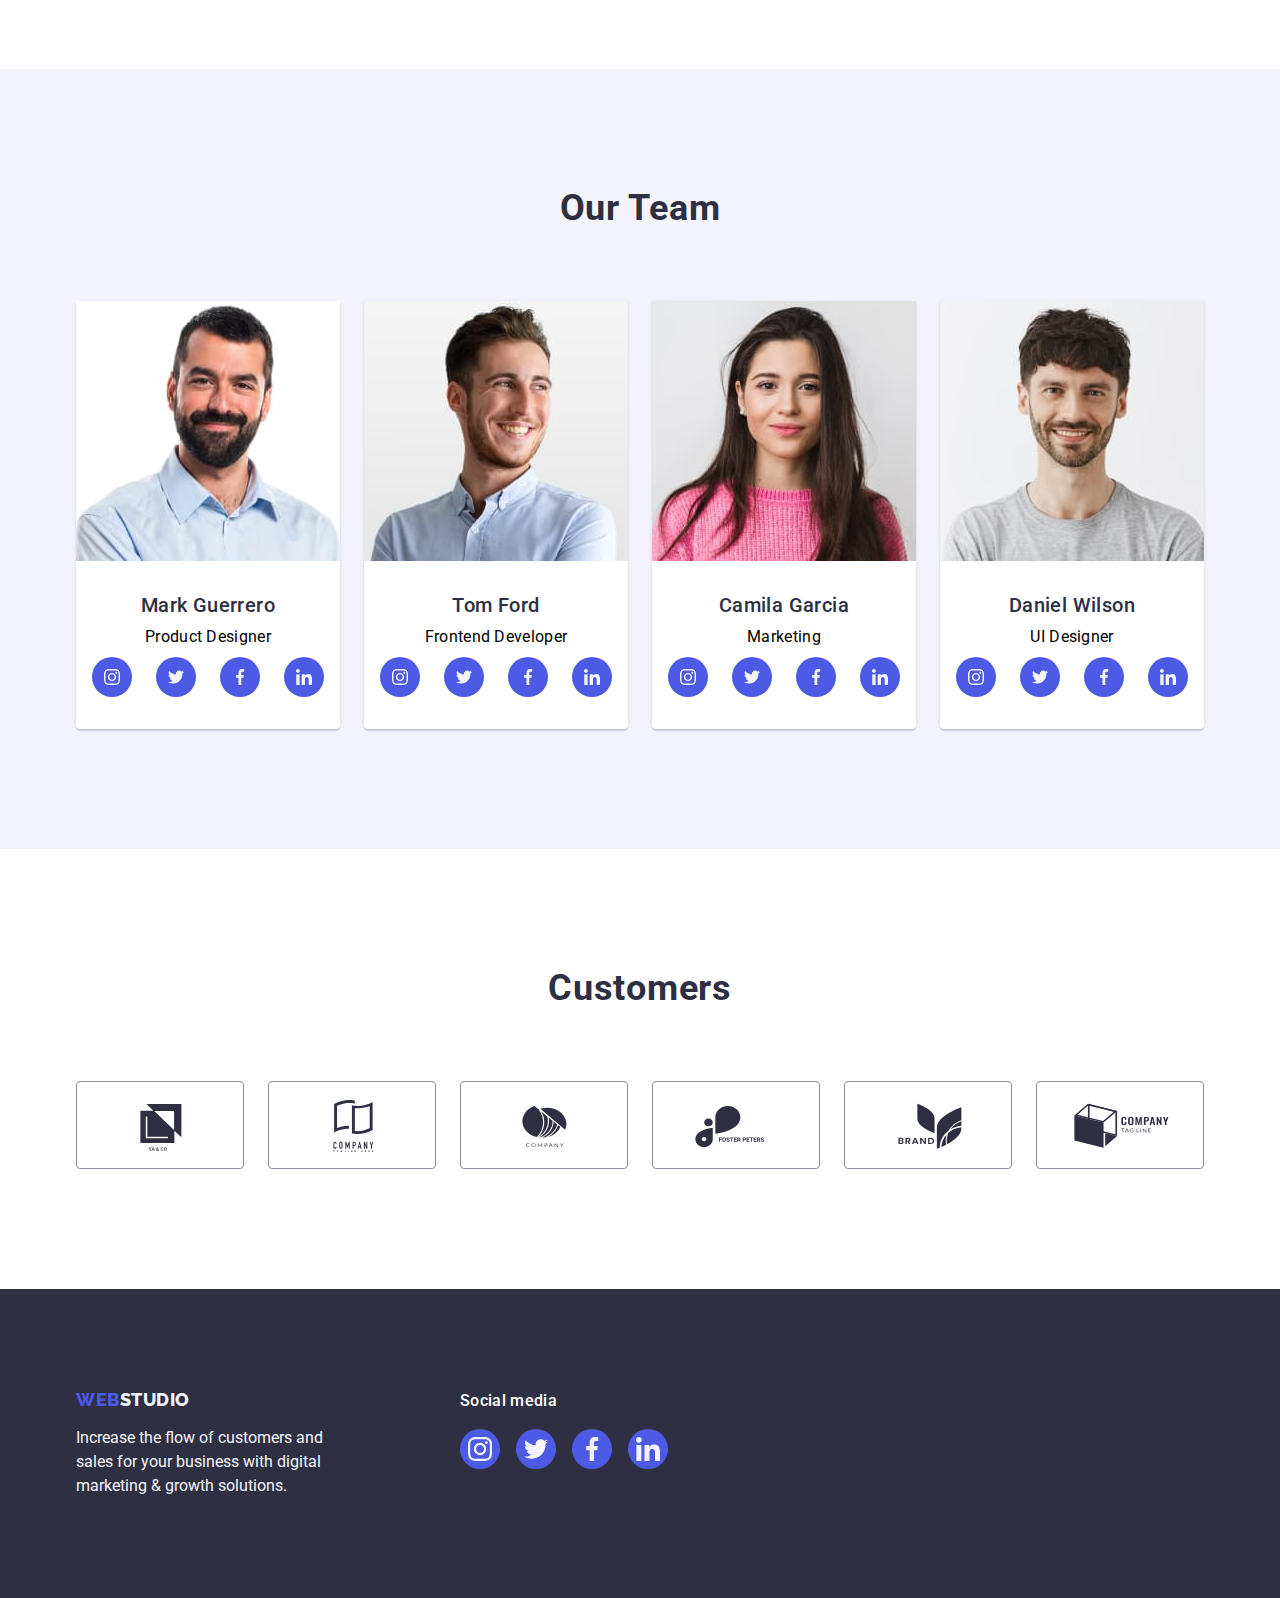
==== commit 51003797: "Update index.html" ====
--- a/index.html
+++ b/index.html
@@ -328,7 +328,7 @@
       <section class="customers">
         <div class="container">
           <h2 class="customers-title">Customers</h2>
-          <ul class="customers-list link">
+          <ul class="customers-list list">
             <li class="customers-list-item">
               <a href="" class="customers-link link">
                 <svg class="customers-icon" width="104" height="56">
--- a/css/styles.css
+++ b/css/styles.css
@@ -406,7 +406,7 @@
 }
 
 .customers-link {
-   color: var(--border-cl);
+   color: var(--customer-cl);
 
    height: 100%;
 
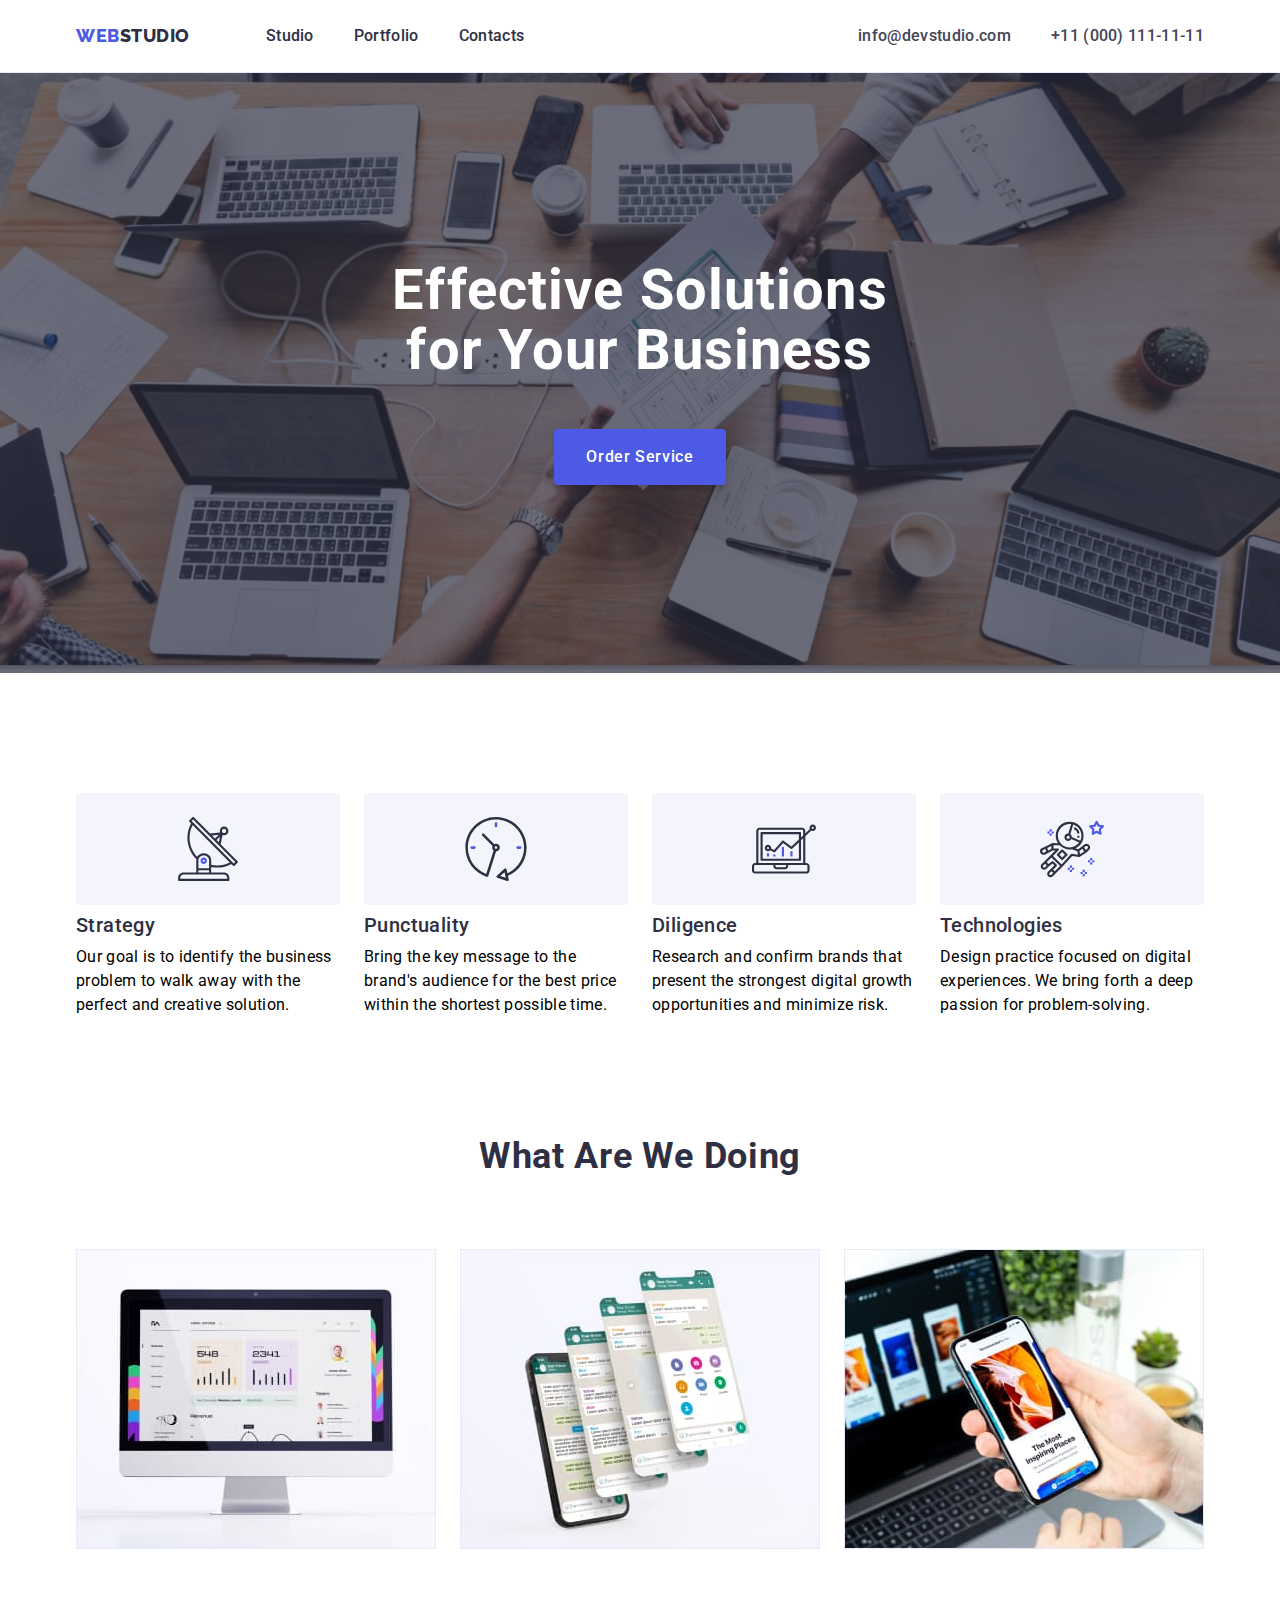
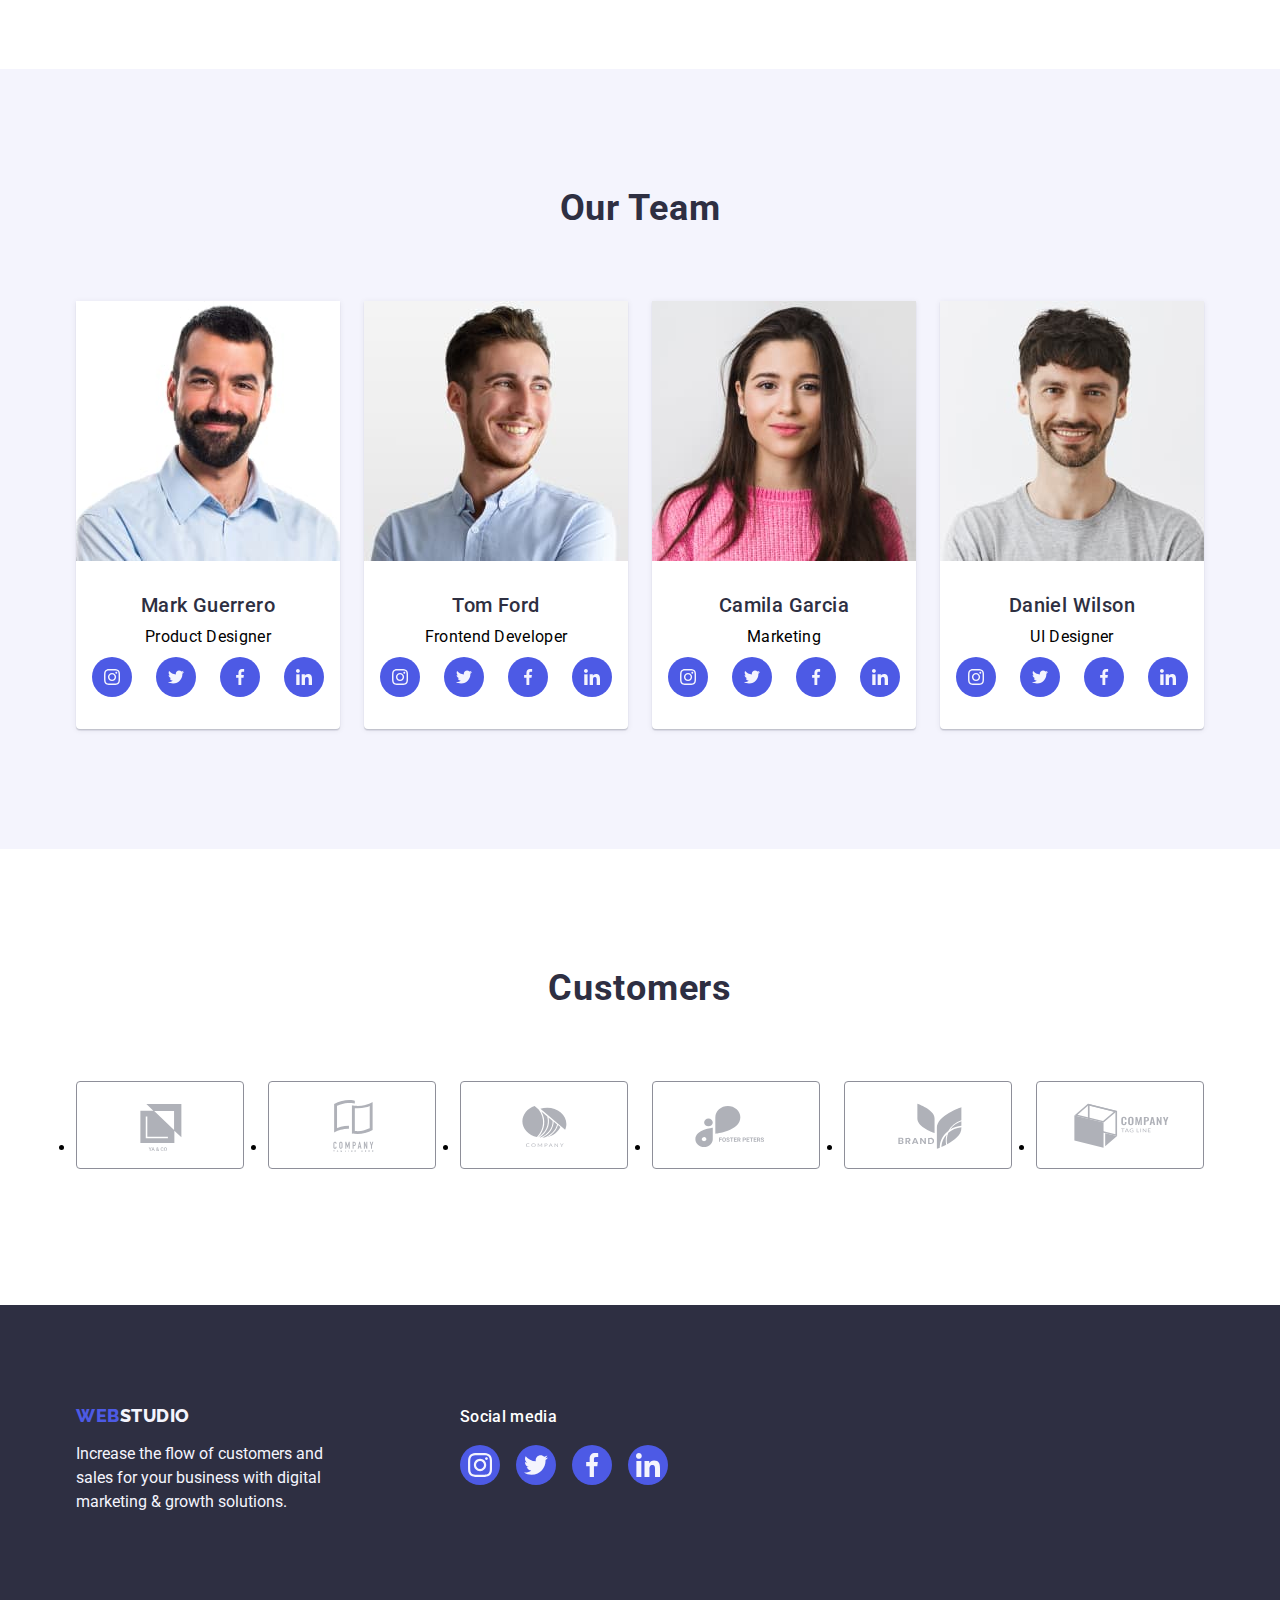
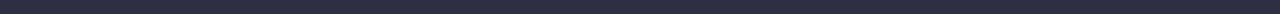
==== commit 5f82057d: "Final" ====
--- a/index.html
+++ b/index.html
@@ -328,7 +328,7 @@
       <section class="customers">
         <div class="container">
           <h2 class="customers-title">Customers</h2>
-          <ul class="customers-list list">
+          <ul class="customers-list">
             <li class="customers-list-item">
               <a href="" class="customers-link link">
                 <svg class="customers-icon" width="104" height="56">
--- a/css/styles.css
+++ b/css/styles.css
@@ -116,7 +116,6 @@
 
 .nav .list {
    display: flex;
-   margin-left: 76px;
    gap: 40px;
 }
 
@@ -395,6 +394,11 @@
    color: var(--dark-color);
 }
 .customers-list {
+   font-weight: 500;
+   font-size: 16px;
+   line-height: 1.5;
+   letter-spacing: 0.02em;
+
    display: flex;
    gap: 24px;
    justify-content: center;
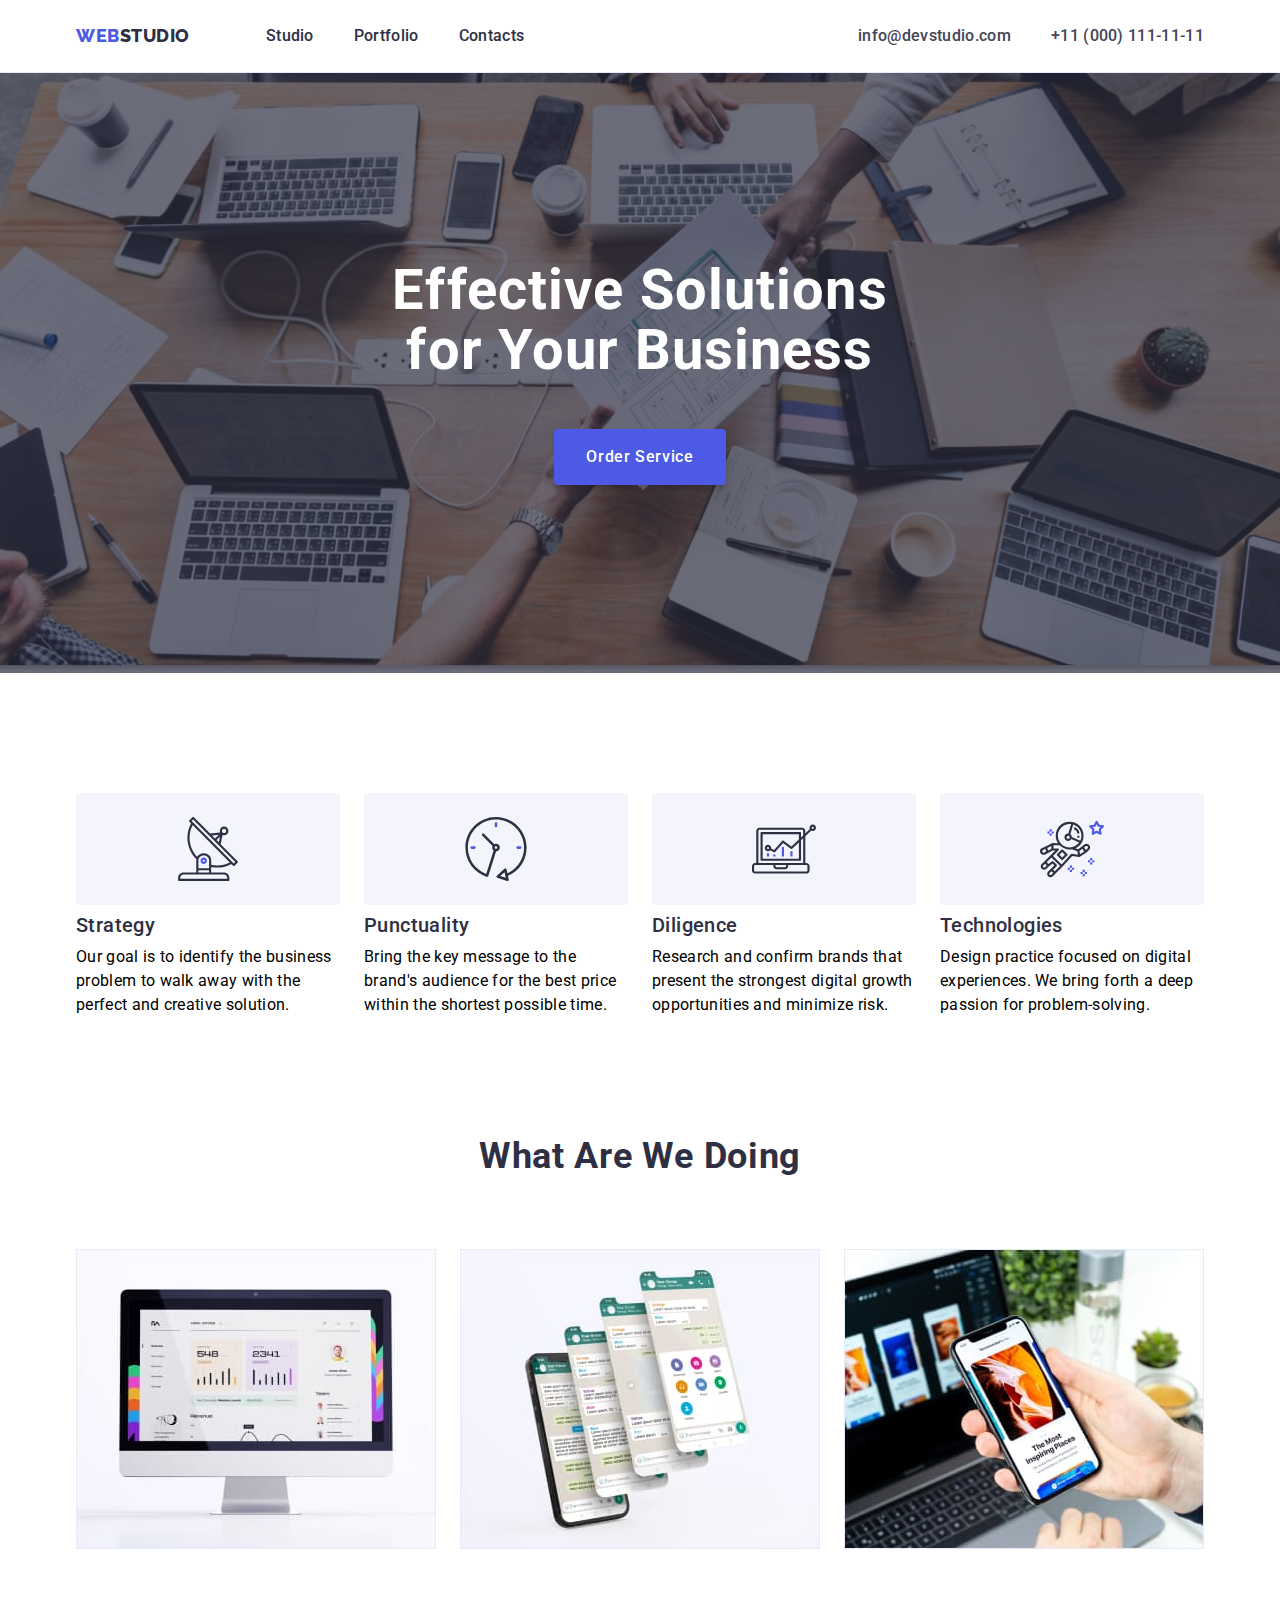
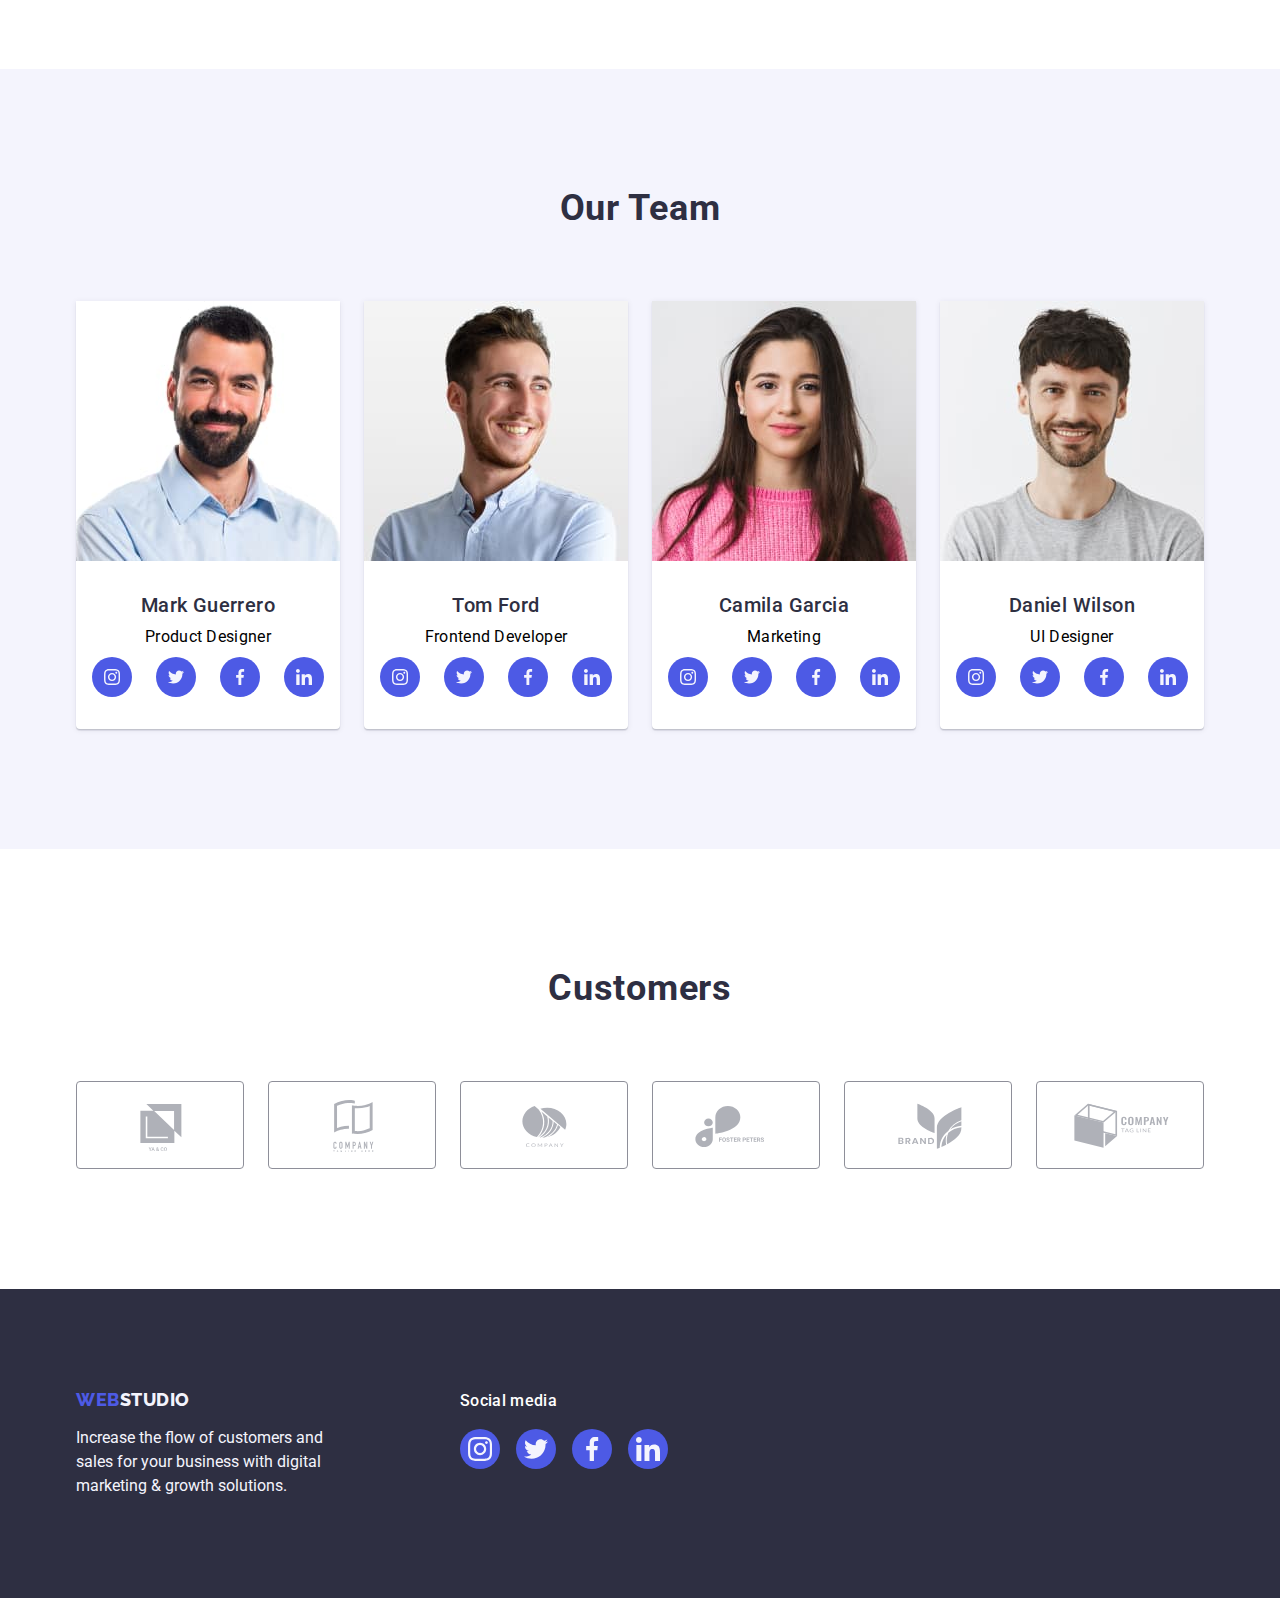
==== commit 21275782: "Rename icons" ====
--- a/index.html
+++ b/index.html
@@ -80,7 +80,7 @@
             <li class="features-list">
               <div class="features-icon">
                 <svg class="icon" width="64" height="64">
-                  <use href="./images/icon.svg#icon-antenna"></use>
+                  <use href="./images/icons.svg#icon-antenna"></use>
                 </svg>
               </div>
               <h3 class="features-head">Strategy</h3>
@@ -92,7 +92,7 @@
             <li class="features-list">
               <div class="features-icon">
                 <svg class="icon" width="64" height="64">
-                  <use href="./images/icon.svg#icon-clock"></use>
+                  <use href="./images/icons.svg#icon-clock"></use>
                 </svg>
               </div>
               <h3 class="features-head">Punctuality</h3>
@@ -104,7 +104,7 @@
             <li class="features-list">
               <div class="features-icon">
                 <svg class="icon" width="64" height="64">
-                  <use href="./images/icon.svg#icon-diagram"></use>
+                  <use href="./images/icons.svg#icon-diagram"></use>
                 </svg>
               </div>
               <h3 class="features-head">Diligence</h3>
@@ -116,7 +116,7 @@
             <li class="features-list">
               <div class="features-icon">
                 <svg class="icon" width="64" height="64">
-                  <use href="./images/icon.svg#icon-astronaut"></use>
+                  <use href="./images/icons.svg#icon-astronaut"></use>
                 </svg>
               </div>
               <h3 class="features-head">Technologies</h3>
@@ -166,28 +166,28 @@
                   <li class="social-icon-list-item">
                     <a href="" class="link-icon link">
                       <svg class="icon" width="16" height="16">
-                        <use href="./images/icon.svg#icon-instagram"></use>
-                      </svg>
-                    </a>
-                  </li>
-                  <li class="social-icon-list-item">
-                    <a href="" class="link-icon link">
-                      <svg class="icon" width="16" height="16">
-                        <use href="./images/icon.svg#icon-twitter"></use>
-                      </svg>
-                    </a>
-                  </li>
-                  <li class="social-icon-list-item">
-                    <a href="" class="link-icon link">
-                      <svg class="icon" width="16" height="16">
-                        <use href="./images/icon.svg#icon-facebook"></use>
-                      </svg>
-                    </a>
-                  </li>
-                  <li class="social-icon-list-item">
-                    <a href="" class="link-icon link">
-                      <svg class="icon" width="16" height="16">
-                        <use href="./images/icon.svg#icon-linkedin"></use>
+                        <use href="./images/icons.svg#icon-instagram"></use>
+                      </svg>
+                    </a>
+                  </li>
+                  <li class="social-icon-list-item">
+                    <a href="" class="link-icon link">
+                      <svg class="icon" width="16" height="16">
+                        <use href="./images/icons.svg#icon-twitter"></use>
+                      </svg>
+                    </a>
+                  </li>
+                  <li class="social-icon-list-item">
+                    <a href="" class="link-icon link">
+                      <svg class="icon" width="16" height="16">
+                        <use href="./images/icons.svg#icon-facebook"></use>
+                      </svg>
+                    </a>
+                  </li>
+                  <li class="social-icon-list-item">
+                    <a href="" class="link-icon link">
+                      <svg class="icon" width="16" height="16">
+                        <use href="./images/icons.svg#icon-linkedin"></use>
                       </svg>
                     </a>
                   </li>
@@ -208,28 +208,28 @@
                   <li class="social-icon-list-item">
                     <a href="" class="link-icon link">
                       <svg class="icon" width="16" height="16">
-                        <use href="./images/icon.svg#icon-instagram"></use>
-                      </svg>
-                    </a>
-                  </li>
-                  <li class="social-icon-list-item">
-                    <a href="" class="link-icon link">
-                      <svg class="icon" width="16" height="16">
-                        <use href="./images/icon.svg#icon-twitter"></use>
-                      </svg>
-                    </a>
-                  </li>
-                  <li class="social-icon-list-item">
-                    <a href="" class="link-icon link">
-                      <svg class="icon" width="16" height="16">
-                        <use href="./images/icon.svg#icon-facebook"></use>
-                      </svg>
-                    </a>
-                  </li>
-                  <li class="social-icon-list-item">
-                    <a href="" class="link-icon link">
-                      <svg class="icon" width="16" height="16">
-                        <use href="./images/icon.svg#icon-linkedin"></use>
+                        <use href="./images/icons.svg#icon-instagram"></use>
+                      </svg>
+                    </a>
+                  </li>
+                  <li class="social-icon-list-item">
+                    <a href="" class="link-icon link">
+                      <svg class="icon" width="16" height="16">
+                        <use href="./images/icons.svg#icon-twitter"></use>
+                      </svg>
+                    </a>
+                  </li>
+                  <li class="social-icon-list-item">
+                    <a href="" class="link-icon link">
+                      <svg class="icon" width="16" height="16">
+                        <use href="./images/icons.svg#icon-facebook"></use>
+                      </svg>
+                    </a>
+                  </li>
+                  <li class="social-icon-list-item">
+                    <a href="" class="link-icon link">
+                      <svg class="icon" width="16" height="16">
+                        <use href="./images/icons.svg#icon-linkedin"></use>
                       </svg>
                     </a>
                   </li>
@@ -250,28 +250,28 @@
                   <li class="social-icon-list-item">
                     <a href="" class="link-icon link">
                       <svg class="icon" width="16" height="16">
-                        <use href="./images/icon.svg#icon-instagram"></use>
-                      </svg>
-                    </a>
-                  </li>
-                  <li class="social-icon-list-item">
-                    <a href="" class="link-icon link">
-                      <svg class="icon" width="16" height="16">
-                        <use href="./images/icon.svg#icon-twitter"></use>
-                      </svg>
-                    </a>
-                  </li>
-                  <li class="social-icon-list-item">
-                    <a href="" class="link-icon link">
-                      <svg class="icon" width="16" height="16">
-                        <use href="./images/icon.svg#icon-facebook"></use>
-                      </svg>
-                    </a>
-                  </li>
-                  <li class="social-icon-list-item">
-                    <a href="" class="link-icon link">
-                      <svg class="icon" width="16" height="16">
-                        <use href="./images/icon.svg#icon-linkedin"></use>
+                        <use href="./images/icons.svg#icon-instagram"></use>
+                      </svg>
+                    </a>
+                  </li>
+                  <li class="social-icon-list-item">
+                    <a href="" class="link-icon link">
+                      <svg class="icon" width="16" height="16">
+                        <use href="./images/icons.svg#icon-twitter"></use>
+                      </svg>
+                    </a>
+                  </li>
+                  <li class="social-icon-list-item">
+                    <a href="" class="link-icon link">
+                      <svg class="icon" width="16" height="16">
+                        <use href="./images/icons.svg#icon-facebook"></use>
+                      </svg>
+                    </a>
+                  </li>
+                  <li class="social-icon-list-item">
+                    <a href="" class="link-icon link">
+                      <svg class="icon" width="16" height="16">
+                        <use href="./images/icons.svg#icon-linkedin"></use>
                       </svg>
                     </a>
                   </li>
@@ -292,28 +292,28 @@
                   <li class="social-icon-list-item">
                     <a href="" class="link-icon link">
                       <svg class="icon" width="16" height="16">
-                        <use href="./images/icon.svg#icon-instagram"></use>
-                      </svg>
-                    </a>
-                  </li>
-                  <li class="social-icon-list-item">
-                    <a href="" class="link-icon link">
-                      <svg class="icon" width="16" height="16">
-                        <use href="./images/icon.svg#icon-twitter"></use>
-                      </svg>
-                    </a>
-                  </li>
-                  <li class="social-icon-list-item">
-                    <a href="" class="link-icon link">
-                      <svg class="icon" width="16" height="16">
-                        <use href="./images/icon.svg#icon-facebook"></use>
-                      </svg>
-                    </a>
-                  </li>
-                  <li class="social-icon-list-item">
-                    <a href="" class="link-icon link">
-                      <svg class="icon" width="16" height="16">
-                        <use href="./images/icon.svg#icon-linkedin"></use>
+                        <use href="./images/icons.svg#icon-instagram"></use>
+                      </svg>
+                    </a>
+                  </li>
+                  <li class="social-icon-list-item">
+                    <a href="" class="link-icon link">
+                      <svg class="icon" width="16" height="16">
+                        <use href="./images/icons.svg#icon-twitter"></use>
+                      </svg>
+                    </a>
+                  </li>
+                  <li class="social-icon-list-item">
+                    <a href="" class="link-icon link">
+                      <svg class="icon" width="16" height="16">
+                        <use href="./images/icons.svg#icon-facebook"></use>
+                      </svg>
+                    </a>
+                  </li>
+                  <li class="social-icon-list-item">
+                    <a href="" class="link-icon link">
+                      <svg class="icon" width="16" height="16">
+                        <use href="./images/icons.svg#icon-linkedin"></use>
                       </svg>
                     </a>
                   </li>
@@ -330,44 +330,44 @@
           <h2 class="customers-title">Customers</h2>
           <ul class="customers-list">
             <li class="customers-list-item">
-              <a href="" class="customers-link link">
-                <svg class="customers-icon" width="104" height="56">
-                  <use href="./images/icon.svg#icon-group1" class="icon"></use>
-                </svg>
-              </a>
-            </li>
-            <li class="customers-list-item">
-              <a href="" class="customers-link link">
-                <svg class="customers-icon" width="104" height="56">
-                  <use href="./images/icon.svg#icon-group2" class="icon"></use>
-                </svg>
-              </a>
-            </li>
-            <li class="customers-list-item">
-              <a href="" class="customers-link link">
-                <svg class="customers-icon" width="104" height="56">
-                  <use href="./images/icon.svg#icon-group3" class="icon"></use>
-                </svg>
-              </a>
-            </li>
-            <li class="customers-list-item">
-              <a href="" class="customers-link link">
-                <svg class="customers-icon" width="104" height="56">
-                  <use href="./images/icon.svg#icon-group4" class="icon"></use>
-                </svg>
-              </a>
-            </li>
-            <li class="customers-list-item">
-              <a href="" class="customers-link link">
-                <svg class="customers-icon" width="104" height="56">
-                  <use href="./images/icon.svg#icon-group5" class="icon"></use>
-                </svg>
-              </a>
-            </li>
-            <li class="customers-list-item">
-              <a href="" class="customers-link link">
-                <svg class="customers-icon" width="104" height="56">
-                  <use href="./images/icon.svg#icon-group6" class="icon"></use>
+              <a href="" class="customers-link">
+                <svg class="customers-icon" width="104" height="56">
+                  <use href="./images/icons.svg#icon-group1" class="icon"></use>
+                </svg>
+              </a>
+            </li>
+            <li class="customers-list-item">
+              <a href="" class="customers-link">
+                <svg class="customers-icon" width="104" height="56">
+                  <use href="./images/icons.svg#icon-group2" class="icon"></use>
+                </svg>
+              </a>
+            </li>
+            <li class="customers-list-item">
+              <a href="" class="customers-link">
+                <svg class="customers-icon" width="104" height="56">
+                  <use href="./images/icons.svg#icon-group3" class="icon"></use>
+                </svg>
+              </a>
+            </li>
+            <li class="customers-list-item">
+              <a href="" class="customers-link">
+                <svg class="customers-icon" width="104" height="56">
+                  <use href="./images/icons.svg#icon-group4" class="icon"></use>
+                </svg>
+              </a>
+            </li>
+            <li class="customers-list-item">
+              <a href="" class="customers-link">
+                <svg class="customers-icon" width="104" height="56">
+                  <use href="./images/icons.svg#icon-group5" class="icon"></use>
+                </svg>
+              </a>
+            </li>
+            <li class="customers-list-item">
+              <a href="" class="customers-link">
+                <svg class="customers-icon" width="104" height="56">
+                  <use href="./images/icons.svg#icon-group6" class="icon"></use>
                 </svg>
               </a>
             </li>
@@ -395,28 +395,28 @@
             <li class="footer-list-item">
               <a href="" class="footer-social-link">
                 <svg class="icon" width="24" height="24">
-                  <use href="./images/icon.svg#icon-instagram"></use>
+                  <use href="./images/icons.svg#icon-instagram"></use>
                 </svg>
               </a>
             </li>
             <li class="footer-list-item">
               <a href="" class="footer-social-link">
                 <svg class="icon" width="24" height="24">
-                  <use href="./images/icon.svg#icon-twitter"></use>
+                  <use href="./images/icons.svg#icon-twitter"></use>
                 </svg>
               </a>
             </li>
             <li class="footer-list-item">
               <a href="" class="footer-social-link">
                 <svg class="icon" width="24" height="24">
-                  <use href="./images/icon.svg#icon-facebook"></use>
+                  <use href="./images/icons.svg#icon-facebook"></use>
                 </svg>
               </a>
             </li>
             <li class="footer-list-item">
               <a href="" class="footer-social-link">
                 <svg class="icon" width="24" height="24">
-                  <use href="./images/icon.svg#icon-linkedin"></use>
+                  <use href="./images/icons.svg#icon-linkedin"></use>
                 </svg>
               </a>
             </li>
--- a/css/styles.css
+++ b/css/styles.css
@@ -394,6 +394,9 @@
    color: var(--dark-color);
 }
 .customers-list {
+   list-style: none;
+   margin: 0;
+   padding: 0;
    font-weight: 500;
    font-size: 16px;
    line-height: 1.5;
@@ -411,6 +414,13 @@
 
 .customers-link {
    color: var(--customer-cl);
+
+   text-decoration: none;
+
+   font-weight: 500;
+   font-size: 16px;
+   line-height: 1.5;
+   letter-spacing: 0.02em;
 
    height: 100%;
 
